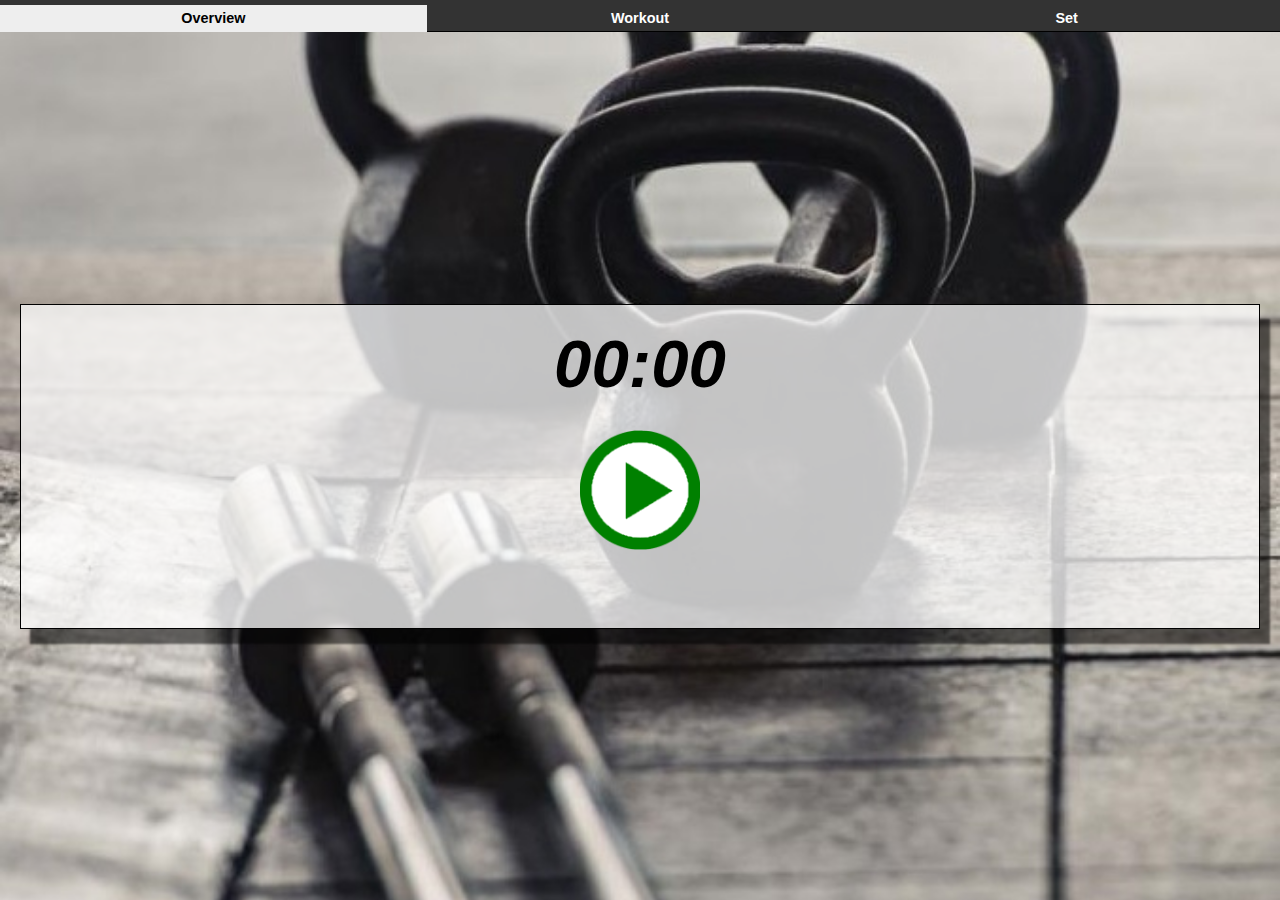
==== Remote Trainer/Remote Trainer/index.html @ baa12b45 "add serie dialog" ====
﻿<!DOCTYPE html>

<html lang="en">
<head>
    <meta charset="utf-8" />
    <meta http-equiv="X-UA-Compatible" content="IE=edge" />
    <meta http-equiv="X-Frame-Options" content="allow" />
    <meta http-equiv="cache-control" content="max-age=0" />
    <meta http-equiv="cache-control" content="no-cache" />
    <meta http-equiv="expires" content="0" />
    <meta http-equiv="expires" content="Tue, 01 Jan 1980 1:00:00 GMT" />
    <meta http-equiv="pragma" content="no-cache" />
    <meta name="viewport" content="width=device-width, initial-scale=1.0, minimum-scale=1.0, maximum-scale=1.0, user-scalable=0" />
    <meta name="apple-mobile-web-app-capable" content="yes">    

    <title>Remote Trainer</title>

    <link rel="stylesheet" href="app.css" type="text/css" />

    <script src="Common/exception.js"></script>
    <script src="Common/event.js"></script>
    <script src="Common/common.js"></script>
    <script src="Libraries/jquery-1.7.1.min.js"></script>
    <script src="Libraries/knockout-3.4.2.js"></script>
    <script src="Libraries/moment-2.19.1.min.js"></script>
    <script src="Libraries/JSBridge.js"></script>
    <script src="app.js"></script> 
    <script src="UI/koCustomBindings.js"></script>
    <script src="Data/category.js"></script>
    <script src="Data/exercise.js"></script>
    <script src="Data/serie.js"></script>
    <script src="Data/set.js"></script>
    <script src="Data/workout.js"></script>
    <script src="Service/JSBridgeProvider.js"></script>
</head>
<body style="background: silver">
    <div id="app_root" data-bind="app: $data"></div>

    <script type="text/javascript">
        $(document).ready(function () {
            RemoteTrainer.Program.instance.runApplication(window.location.search.substring(4));
        });
    </script>

    <script id="tmplApplication" type="text/html">
        <div class="page" style="width: 100%; height: 100%; background: #eeeeee">
            <!-- ko if: dialogs().length > 0 -->
                <!-- ko template: {name: 'tmplDialog', data: dialogs()[dialogs().length - 1]} --><!-- /ko -->
            <!-- /ko -->
            <!-- ko if: dialogs().length === 0 -->
                <div class="tabControl">
                    <div class="tabItem" data-bind="click: function() { onTabItemClicked('Overview'); }, css: { selected: uiSelectedTabIndex() === 0 }"><h2>Overview</h2></div>
                    <div class="tabItem" data-bind="click: function() { onTabItemClicked('Workout'); }, css: { selected: uiSelectedTabIndex() === 1 }"><h2>Workout</h2></div>
                    <div class="tabItem" data-bind="click: function() { onTabItemClicked('Set'); }, css: { selected: uiSelectedTabIndex() === 2 }"><h2>Set</h2></div>
                </div>
                <div class="content">
                    <div style="background-image: url('Images/background.jpg'); background-repeat:no-repeat; background-size:cover; background-position: center; background-attachment: fixed; padding: 0px; height: 100%; overflow: auto">
                        <!-- ko template: { name: uiContentTemplateName } --><!-- /ko -->
                    </div>
                </div>
                <!-- ko if: uiFooterTemplateName() -->
                <div style="width: 100%; text-align: center; background: #333333; color: white; border-bottom: solid 1px black">
                    <!-- ko template: { name: uiFooterTemplateName } --><!-- /ko -->
                </div>
                <!-- /ko -->
            <!-- /ko -->
        </div>
    </script>

    <script id="tmplWorkoutDetails" type="text/html">
        <div style="padding: 10px">
            <!-- ko foreach: workout().sets -->
            <!-- ko if: order() > 0 -->
            <div class="break" style="padding: 5px; box-sizing: border-box; font-size: 1em;">
                &nbsp;
            </div>
            <!-- /ko -->
            <div class="setDetail">
                <!-- ko foreach: exercises -->
                <div style="display: flex; flex-direction: row; border-bottom: dashed 1px black; cursor: pointer" data-bind="style: { backgroundColor: category.colorDark }, click: $parent.show.bind($parent)">
                    <div style="flex: 1; padding: 5px; font-weight: bold" data-bind="text: name" />
                    <!-- ko foreach: $parent.series -->
                    <!-- ko if: exercise === $parent -->
                    <div style="border-left: solid 1px black; padding: 5px; width: 50px; text-align: center" data-bind="
                                style: { backgroundColor: $data.uiStatus() === RemoteTrainer.Data.SerieStatus.Finished ? $parent.category.colorLight : 'white' },
                                text: (uiAmount() !== undefined ? uiAmount() : '') + (uiAmount() !== undefined && uiReps() !== undefined ? '/' : '') + (uiReps() !== undefined ? uiReps() : '')" />
                    <!-- /ko -->
                    <!-- /ko -->
                </div>
                <!-- /ko -->
                <div class="optionPanel" data-bind="visible: uiOptionsPanelState() === RemoteTrainer.Data.OptionPanelState.Opened">
                    <!-- ko if: uiOptionsContentTemplate() -->
                    <!-- ko template: { name: uiOptionsContentTemplate } --><!-- /ko -->
                    <!-- /ko -->
                </div>
                <!-- ko if: uiOptionsPanelState() !== RemoteTrainer.Data.OptionPanelState.Opened-->
                        <!-- ko if: uiStatus() === RemoteTrainer.Data.SerieStatus.Finished -->
                        <div class="setinfo">
                            <img src="Images/serieStatusFinished.png" style="height: 16px; top: 2px; position: relative" /> Completed in: <b><span data-bind="text: uiDurationLabel" /></b> (<span data-bind="text: uiExercisingLabel" />), Avg. Difficulty: <b><span data-bind="text: uiAverageDifficulty" /></b>
                        </div>
                        <!-- /ko -->
                        <!-- ko if: uiStatus() === RemoteTrainer.Data.SerieStatus.Queued -->
                        <div class="setinfo">
                            <img src="Images/serieStatusQueued.png" style="height: 16px; top: 2px; position: relative; cursor: pointer" data-bind="click: showHideSettings" /> Estimated start at: <b>10:22</b>
                        </div>
                        <!-- /ko -->
                        <!-- ko if: uiStatus() === RemoteTrainer.Data.SerieStatus.Ready -->
                        <div class="setinfo">
                            <img src="Images/serieStatusReady.png" style="height: 16px; top: 2px; position: relative" /> In Break <b><span data-bind="text: breaks[0]" /></b>
                        </div>
                        <!-- /ko -->
                        <!-- ko if: uiStatus() === RemoteTrainer.Data.SerieStatus.Running -->
                        <div class="setinfo">
                            <img src="Images/serieStatusReady.png" style="height: 16px; top: 2px; position: relative" /> Running for <b><span data-bind="text: uiDurationLabel" /></b>
                        </div>
                        <!-- /ko -->
                <!-- /ko -->
            </div>
            <!-- /ko -->
            <div class="setDetail" data-bind="click: workout().addNewSet.bind(workout())" style="margin: 10px; margin-bottom: 0px; background: white; cursor: pointer; padding: 10px; text-align: center; font-weight: bold; font-size: 1.2em">
                <img src="Images/add.png" style="height: 16px" /> Add Set
            </div>
        </div>
    </script>

    <script id="tmplSetDetails" type="text/html">
        <!-- ko with: workout().displayedSet() -->
        <div class="break" style="padding: 5px; box-sizing: border-box; font-size: 1em">
            &nbsp;
        </div>
        <div class="set" style="padding: 10px">
            <!-- ko foreach: series -->
            <!-- ko template: { name: 'tmplSerie' } --><!-- /ko -->
            <!-- /ko -->
        </div>
        <!-- /ko -->
    </script>

    <script id="tmplSetDetailsFooter" type="text/html">
        <!-- ko with: workout().displayedSet() -->
        <div style="display: flex; flex-direction: row"> 
            <h2 data-bind="click: showPrevious" style="flex: 1 1; text-align: left; cursor:pointer; padding-left: 5px"><!-- ko if: previous -->< Previous Set<!-- /ko --></h2>        
            <h2 data-bind="click: showRunningSet" style="flex: 1 1; text-align: center; cursor:pointer; border-left: dashed 1px white; border-right: dashed 1px white">
            <!-- ko if: uiStatus() !== RemoteTrainer.Data.SerieStatus.Running && uiStatus() !== RemoteTrainer.Data.SerieStatus.Ready -->Running Set<!-- /ko -->
            </h2>            
            <h2 data-bind="click: showNext" style="flex: 1 1; text-align: right; cursor: pointer; padding-right: 5px"><!-- ko if: next -->Next Set ><!-- /ko --></h2>
        </div>
        <!-- /ko -->
    </script>


    <script id="tmplSerie" type="text/html">
        <div class="serieHeader" data-bind="style: { backgroundColor: exercise.category.colorDark }" style="border: solid 1px black; border-bottom: 0px">
            <div data-bind="text: exercise.name" style="padding: 5px; font-weight: bold"></div>
        </div>
        <div class="serie" style="border: solid 1px black; border-top: dashed 1px black">
            <div class="optionPanel" data-bind="visible: uiOptionsPanelState() === RemoteTrainer.Data.OptionPanelState.Opened">
                <!-- ko if: uiOptionsContentTemplate() -->
                    <!-- ko template: { name: uiOptionsContentTemplate } --><!-- /ko -->
                <!-- /ko -->
                <div class="cell button imgStatus" style="width: 55px" data-bind="style: { backgroundColor: exercise.category.colorLight, backgroundImage: 'url(\'Images/serieStatus' + RemoteTrainer.Data.SerieStatus[uiStatus()] + '.png\')' }, click: onStatusClicked"></div>
            </div>
            <!-- ko if: uiStatus() === RemoteTrainer.Data.SerieStatus.Ready -->
            <div class="cell button imgStatus" style="width: 55px" data-bind="style: { backgroundColor: exercise.category.colorLight, backgroundImage: 'url(\'Images/serieStatus' + RemoteTrainer.Data.SerieStatus[uiStatus()] + '.png\')' }, click: onStatusClicked"></div>
            <!-- /ko -->
            <div class="info" data-bind="style: { backgroundColor: 'white' }">
                <!-- ko if: uiStatus() === RemoteTrainer.Data.SerieStatus.Ready -->
                <div style="width: 100%;">
                    <br />
                    In Break: <span style="font-size: 1.4em; font-weight: bold; font-style: normal" data-bind="text: parent.breaks[order]" />
                </div>
                <!-- /ko -->
                <!-- ko if: uiStatus() === RemoteTrainer.Data.SerieStatus.Finished -->
                <div>
                    Duration: <span class="highlight" data-bind="text: uiDuration"/><br />
                    Difficulty: <span class="highlight link" style="cursor: pointer" data-bind="text: uiDifficulty, click: onStatusClicked"/>
                </div>
                <!-- /ko -->
            </div>
            <!-- ko if: uiAmount() > 0 -->
            <div class="cell button" style="border-right: dashed 1px black" data-bind="style: { backgroundColor: exercise.category.colorLight, padding: (uiAmountHasFocus() ? 0 : 5) + 'px' }, click: onAmountClicked">
                <!-- ko if: !uiAmountHasFocus() -->
                    <span class="bigDigit" data-bind="text: uiAmount" /><span class="annotation" data-bind="text: RemoteTrainer.Data.UnitOfAmount[exercise.uoa]" />
                <!-- /ko -->
                <!-- ko if: uiAmountHasFocus() -->
                    <input type="number" style="width: 100%; height: 100%; border: 0px; box-sizing: border-box; font-size: 35px; font-weight: bold; text-align: center" data-bind="value: uiAmount, hasFocus: uiAmountHasFocus" />
                <!-- /ko -->
            </div>
            <!-- /ko -->
            <div class="cell button" data-bind="style: { backgroundColor: exercise.category.colorLight, padding: (uiRepsHasFocus() ? 0 : 5) + 'px' }, click: onRepsClicked">
                <!-- ko if: !uiRepsHasFocus() -->
                <span class="bigDigit" data-bind="text: uiReps" /><span class="annotation" data-bind="text: RemoteTrainer.Data.UnitOfRepetitions[exercise.uor]" />
                <!-- /ko -->
                <!-- ko if: uiRepsHasFocus() -->
                <input type="number" style="width: 100%; height: 100%; border: 0px; box-sizing: border-box; font-size: 35px; font-weight: bold; text-align: center" data-bind="value: uiReps, hasFocus: uiRepsHasFocus" />
                <!-- /ko -->
           </div>
        </div>
        <!-- ko if: order < parent.series().length - 1 || parent.uiStatus() === RemoteTrainer.Data.SerieStatus.Finished -->
        <div class="break" style="padding: 5px; box-sizing: border-box; font-size: 1em">
            &nbsp;
        </div>
        <!-- /ko -->
    </script>

    <script id="tmplOptionsRunningSerie" type="text/html">
        <div class="cell" style="flex: 1 1; text-align: center; background-color: white; border-right: solid 1px black">
            <!-- ko if: uiCountDown() -->
                <span class="bigDigit" style="color: red" data-bind="text: uiCountDown" /><span class="annotation" style="color: red"> sec</span>
            <!-- /ko -->
            <!-- ko if: !uiCountDown() -->
                <span class="bigDigit" data-bind="text: duration" /><span class="annotation"> sec</span>
            <!-- /ko -->
        </div>
    </script>

    <script id="tmplOptionsSerieComplete" type="text/html">
        <div class="cell" style="flex: 1 1; text-align: center; background-color: white; border-right: solid 1px black; display: flex; flex-direction: row">
            <div class="difficultyButton"><input type="radio" value="Very Easy" data-bind="checked: uiDifficulty, attr: { name: 'difficulty' + order }" /><br />Very Easy</div>
            <div class="difficultyButton"><input type="radio" value="Easy" data-bind="checked: uiDifficulty, attr: { name: 'difficulty' + order }" /><br />Easy</div>
            <div class="difficultyButton"><input type="radio" value="Medium" data-bind="checked: uiDifficulty, attr: { name: 'difficulty' + order }" /><br />Medium</div>
            <div class="difficultyButton"><input type="radio" value="Hard" data-bind="checked: uiDifficulty, attr: { name: 'difficulty' + order }" /><br />Hard</div>
            <div class="difficultyButton"><input type="radio" value="Very Hard" data-bind="checked: uiDifficulty, attr: { name: 'difficulty' + order }" /><br />Very Hard</div>           
        </div>
    </script>

    <script id="tmplOptionsSerieSettings" type="text/html">
        <div class="cell" style="flex: 1 1; text-align: center; background-color: white; border-right: solid 1px black">
            Nastavenia pre konkretnu serie: vynechat, zamenit, posunut na neskor...
        </div>
    </script>

    <script id="tmplOptionsSetSettings" type="text/html">
        <div class="setinfo" style="display: flex; flex-direction: row">
            <div data-bind="click: showHideSettings" style="border-right: dashed 1px black; width: 50px; background-image: url('Images/settings.png'); background-position: center; background-repeat: no-repeat; background-color: #eeeeee; background-size: 16px; cursor: pointer" />
            <div data-bind="click: modifySet" style="flex: 1; padding-left: 5px"><span class="highlight link" style="cursor: pointer">Modify</span></div>            
            <!-- ko if: next()-->
            <div data-bind="click: moveDown" style="border-left: dashed 1px black; width: 50px; background-image: url('Images/down_arrow.png'); background-position: center; background-repeat: no-repeat; background-color: #eeeeee; background-size: 16px; cursor: pointer" />
            <!-- /ko -->
            <!-- ko if: previous() && (previous().uiStatus() === RemoteTrainer.Data.SerieStatus.Queued || previous().uiStatus() === RemoteTrainer.Data.SerieStatus.Ready) -->
            <div data-bind="click: moveUp" style="border-left: dashed 1px black; width: 50px; background-image: url('Images/up_arrow.png'); background-position: center; background-repeat: no-repeat; background-color: #eeeeee; background-size: 16px; cursor: pointer" />
            <!-- /ko -->
            <div data-bind="click: remove" style="border-left: dashed 1px black; width: 50px; background-image: url('Images/trash.png'); background-position: center; background-repeat: no-repeat; background-color: #ffdddd; background-size: 16px; cursor: pointer" />
        </div>
    </script>

    <script id="tmplOverview" type="text/html">
        <!-- ko with: workout() -->
        <div style="height: 100%; width: 100%; display: flex; align-items: center; padding: 20px">
            <div style="width: 100%; height: 325px; border: solid 1px black; padding: 20px; text-align: center; background: rgba(255, 255, 255, 0.75); box-shadow: 10px 15px 2px rgba(0,0,0,0.55)">
                <!-- ko if: uiStatus() === RemoteTrainer.Data.WorkoutStatus.Ready -->
                <span class="bigestDigit">00:00</span><br /><br />
                <br />
                <img src="Images/serieStatusReady.png" style="height: 10em" data-bind="click: start" />
                <!-- /ko -->
                <!-- ko if: uiStatus() === RemoteTrainer.Data.WorkoutStatus.Running || uiStatus() === RemoteTrainer.Data.WorkoutStatus.Finished -->
                <span class="bigestDigit" data-bind="text: uiDuration" /><br />
                <br />
                <br />
                <div style="text-align: left">
                    <span style="font-size: 1em; font-weight: bold; font-style: normal">Completion:</span>
                    <div style="background: white; width: 100%; height: 30px; position: relative; border: solid 1px black">
                        <div style="position: absolute; left: 0px; top: 0px; height: 100%; width: 100%; background: linear-gradient(to right, white, #99dd44)"></div>
                        <div data-bind="style: {width: (100 - completition()) + '%'}" style="position: absolute; right: 0px; top: 0px; height: 100%; background: white"></div>
                        <div style="position: absolute; left: 0px; top: 0px; height: 100%; width: 100%; font-size: 1.5em; color: black; text-align: left; padding-left: 0.5em; font-weight: bold" data-bind="text: completition() + ' %'"></div>
                    </div>
                    <br />
                    <span style="font-size: 1em; font-weight: bold; font-style: normal">Average Difficulty:</span>
                    <div style="background: transparent; width: 100%; height: 30px; position: relative; border: solid 1px black">
                        <div style="position: absolute; left: 0px; top: 0px; height: 100%; width: 100%; background: linear-gradient(to right, white, #aa0000);"></div>
                        <div data-bind="style: {width: (100 - (averageDifficulty() * 20)) + '%'}" style="position: absolute; right: 0px; top: 0px; height: 100%; background: white;"></div>
                        <div style="position: absolute; left: 0px; top: 0px; height: 100%; width: 100%; font-size: 1.5em; color: black; text-align: left; padding-left: 0.5em; font-weight: bold" data-bind="text: averageDifficulty().toFixed(1)"></div>
                    </div>
                    <br />
                    <br />
                    <div style="width: 100%; height: 30px">
                        <div style="display: inline-block; width: 45%; padding: 0px; margin: 0px; box-sizing: border-box">
                            <span>Started On:</span> <span style="font-size: 1em; font-weight: bold; font-style: normal" data-bind="text: moment(uiStartedOn()).format('hh:mm')"></span><br />
                            <!-- ko if: uiStatus() !== RemoteTrainer.Data.WorkoutStatus.Finished -->
                            <span>Estimated End:</span> <span style="font-size: 1em; font-weight: bold; font-style: normal">10:12</span>
                            <!-- /ko -->
                            <!-- ko if: uiStatus() === RemoteTrainer.Data.WorkoutStatus.Finished -->
                            <span>Finished On:</span> <span style="font-size: 1em; font-weight: bold; font-style: normal" data-bind="text: moment(uiFinishedOn()).format('hh:mm')"></span>
                            <!-- /ko -->
                        </div>
                        <!-- ko if: uiStatus() !== RemoteTrainer.Data.WorkoutStatus.Finished -->
                        <div style="display: inline-block; width: 50%; padding: 0px; margin: 0px; box-sizing: border-box; text-align: right; cursor: pointer">
                            <img src="Images/serieStatusRunning.png" style="height:1.4em" /> <span data-bind="click: stop" style="text-decoration: underline; position: relative; top: -4px">Finish Workout</span>
                        </div>
                        <!-- /ko -->
                   </div>
                </div>
                <!-- /ko -->
            </div>
        </div>
        <!-- /ko -->
    </script>

    <script id="tmplDialog" type="text/html">
        <div class="tabControl">
            <div class="tabItem"><h2>Dialog Name</h2></div>
        </div>
        <div class="content">
            <div style="background-image: url('Images/background.jpg'); background-repeat:no-repeat; background-size:cover; background-position: center; background-attachment: fixed; padding: 0px; height: 100%; overflow: auto">
                <!-- ko if: uiContentTemplateName() -->
                <!-- ko template: { name: uiContentTemplateName } --><!-- /ko -->
                <!-- /ko -->
            </div>
        </div>
        <div style="width: 100%; text-align: center; background: #333333; color: white; border-bottom: solid 1px black; display: flex; flex-direction: row">
            <h2 data-bind="click: done" style="flex: 1 1; text-align: center; cursor:pointer; padding-left: 5px; border-left: dashed 1px white">OK</h2>
            <h2 data-bind="click: cancel" style="flex: 1 1; text-align: center; cursor: pointer; padding-right: 5px">Cancel</h2>
        </div>
    </script>

    <script id="tmplModifySetDialog" type="text/html">
        <!-- ko with: modifiedSet -->
            <!-- ko foreach: series() -->
            <div class="setDetail" style="margin: 10px; margin-bottom: 0px">
                <div style="display: flex; flex-direction: row; border-bottom: solid 1px black" data-bind="style: { backgroundColor: exercise.category.colorDark }">
                    <div style="flex: 1; padding: 5px; font-weight: bold" data-bind="text: exercise.name" />
                    <div data-bind="click: moveDown, style: {backgroundImage: (order() < $parent.series().length - 1) ? 'url(\'Images/down_arrow.png\')' : 'url(\'Images/down_arrow_disabled.png\')' }" style="border-left: dashed 1px black; width: 50px; background-position: center; background-repeat: no-repeat; background-color: #eeeeee; background-size: 16px; cursor: pointer" />
                    <div data-bind="click: moveUp, style: {backgroundImage: 0 < order() ? 'url(\'Images/up_arrow.png\')' : 'url(\'Images/up_arrow_disabled.png\')' }" style="border-left: dashed 1px black; width: 50px; background-position: center; background-repeat: no-repeat; background-color: #eeeeee; background-size: 16px; cursor: pointer" />
                    <div data-bind="click: remove" style="border-left: dashed 1px black; width: 50px; background-image: url('Images/trash.png'); background-position: center; background-repeat: no-repeat; background-color: #ffdddd; background-size: 16px; cursor: pointer" />
                </div>
                <div class="setinfo" style="display: flex; flex-direction: row; background: white; height: 45px">
                    <div style="flex: 1">
                        <span class="highlight link" data-bind="click: addClone">Clone serie</span>
                    </div>
                    <div class="cell button" style="border-left: dashed 1px black" data-bind="style: { backgroundColor: exercise.category.colorLight, padding: (uiAmountHasFocus() ? 0 : 5) + 'px' }, click: onAmountClicked">
                        <!-- ko if: !uiAmountHasFocus() -->
                        <span class="bigDigit" data-bind="text: uiAmount" /><span class="annotation" data-bind="text: RemoteTrainer.Data.UnitOfAmount[exercise.uoa]" />
                        <!-- /ko -->
                        <!-- ko if: uiAmountHasFocus() -->
                        <input type="number" style="width: 100%; height: 100%; border: 0px; box-sizing: border-box; font-size: 35px; font-weight: bold; text-align: center" data-bind="value: uiAmount, hasFocus: uiAmountHasFocus" />
                        <!-- /ko -->
                    </div>
                    <div class="cell button" style="border-left: dashed 1px black" data-bind="style: { backgroundColor: exercise.category.colorLight, padding: (uiRepsHasFocus() ? 0 : 5) + 'px' }, click: onRepsClicked">
                        <!-- ko if: !uiRepsHasFocus() -->
                        <span class="bigDigit" data-bind="text: uiReps" /><span class="annotation" data-bind="text: RemoteTrainer.Data.UnitOfRepetitions[exercise.uor]" />
                        <!-- /ko -->
                        <!-- ko if: uiRepsHasFocus() -->
                        <input type="number" style="width: 100%; height: 100%; border: 0px; box-sizing: border-box; font-size: 35px; font-weight: bold; text-align: center" data-bind="value: uiReps, hasFocus: uiRepsHasFocus" />
                        <!-- /ko -->
                    </div>
                </div>
            </div>
            <!-- /ko -->
            <div class="setDetail" data-bind="click: showAddSerieDialog" style="margin: 10px; margin-bottom: 0px; background: white; cursor: pointer; padding: 10px; text-align: center; font-weight: bold; font-size: 1.2em">
                <img src="Images/add.png" style="height: 16px" /> Add Serie
            </div>
        <!-- /ko -->
    </script>

    <script id="tmplAddSerieDialog" type="text/html">
        <select data-bind="options: categories, optionsText: 'name', value: selectedCategory" /><br />
        <select data-bind="options: exercises, optionsText: 'name', value: selectedExercise" />
    </script>
</body>
</html>
---- Remote Trainer/Remote Trainer/app.css ----
﻿html {
    height: 100%;
}

body {
    font-family: 'Segoe UI', sans-serif;
    font-size: 12px;
    padding: 0px;
    margin: 0px;
    height: 100%;
}

span {
    font-style: italic;
}

div {
    box-sizing: border-box;
}

.page {
    display: flex;
    flex-direction: column;
}

.page > .header {
    width: 100%;
    background: #333333;
    color: white;
    padding: 5px;
}

.page > .tabControl {
    width: 100%;
    text-align: center;
    color: black;
    display: flex;
    background: #333333;
    padding-top: 5px;
}

.tabControl .tabItem {
    flex: 1;
    height: 100%;
    padding: 5px;
    border-bottom: solid 1px black;
    color: white;
    cursor: pointer;
}

.tabControl .selected {
    border-bottom: solid 1px #eeeeee;
    background: #eeeeee;
    color: black;
}

.page > .content {
    flex: auto;
    overflow-y: auto;
    -webkit-overflow-scrolling: touch;
    height: 100%;
}

.setDetail {
    border: solid 1px black;
    box-shadow: 5px 5px 1px rgba(0,0,0,0.55);
}

.set .serieHeader {
    border-bottom: dashed 1px black;
    box-shadow: 5px 5px 1px rgba(0,0,0,0.55);
}

.set .serie {
    padding: 0px;
    border-bottom: solid 1px black;
    background: white;
    display: flex;
    flex-direction: row;
    height: 55px;
    align-items: center;
    position: relative;
    box-shadow: 5px 5px 1px rgba(0,0,0,0.55);
}

 .setinfo {
    background: white;
    height: 35px;
    line-height: 35px;
    display: inline-block;
    padding-left: 5px;
    width: 100%;
    text-align: left;
}

    .set .serie .cell,
    .set .setinfo .cell {
        padding: 5px;
        line-height: 45px;
        height: 100%;
        text-align: center;
        flex-shrink: 0;
    }

    .set .serie .button,
    .setinfo .button {
        width: 75px;
        cursor: pointer;
    }

    .set .serie .info,
    .setinfo .info {
        padding: 5px;
        border-right: solid 1px black;
        flex: 1;
        height: 100%;
    }

    .set .serie .imgStatus,
    .setinfo .imgStatus {
        background-position: 50% 50%;
        background-size: 66%;
        background-repeat: no-repeat;
        border-right: dashed 1px #555555;
    }

    .set .serie .optionPanel,
    .setinfo .optionPanel {
        position: absolute;
        top: 0px;
        width: 100%;
        height: 100%;
        display: flex;
    }

.difficultyButton {
    padding: 5px;
    width: 20%;
    border-right: dashed 1px black;
    cursor: pointer;
    line-height:normal;
    font-size: 0.8em;
}

.difficultyButton:last-child {    
    border-right: none;
}

    .set .serie .optionsContent {
        flex: 1 1;
    }

    .set .serie .animateOpenOptions {
        animation: 0.5s ease-in forwards openOptions;
    }

    @keyframes openOptions {
        from { left: -100%; }
        to { left: 0px; }
    }

    .set .serie .animateCloseOptions {
        animation: 0.5s ease-in forwards closeOptions;
    }

    @keyframes closeOptions {
        from { left: 0px; }
        to { left: -100%; }
    }

span.bigDigit {
    font-size: 2.8em;
    font-weight: bold;
}

span.bigestDigit {
    font-size: 5.6em;
    font-weight: bold;
}

span.annotation {
    font-size: 0.8em;
}

h1 {
    font-size: 1.8em;
    font-weight: bold;
    display: inline;
}

h2 {
    font-size: 1.2em;
    font-weight: bold;
    display: inline;
}

.highlight {
    font-weight: bold;
}

.link {
    cursor: pointer;
    text-decoration: underline;
    color: blue;
}
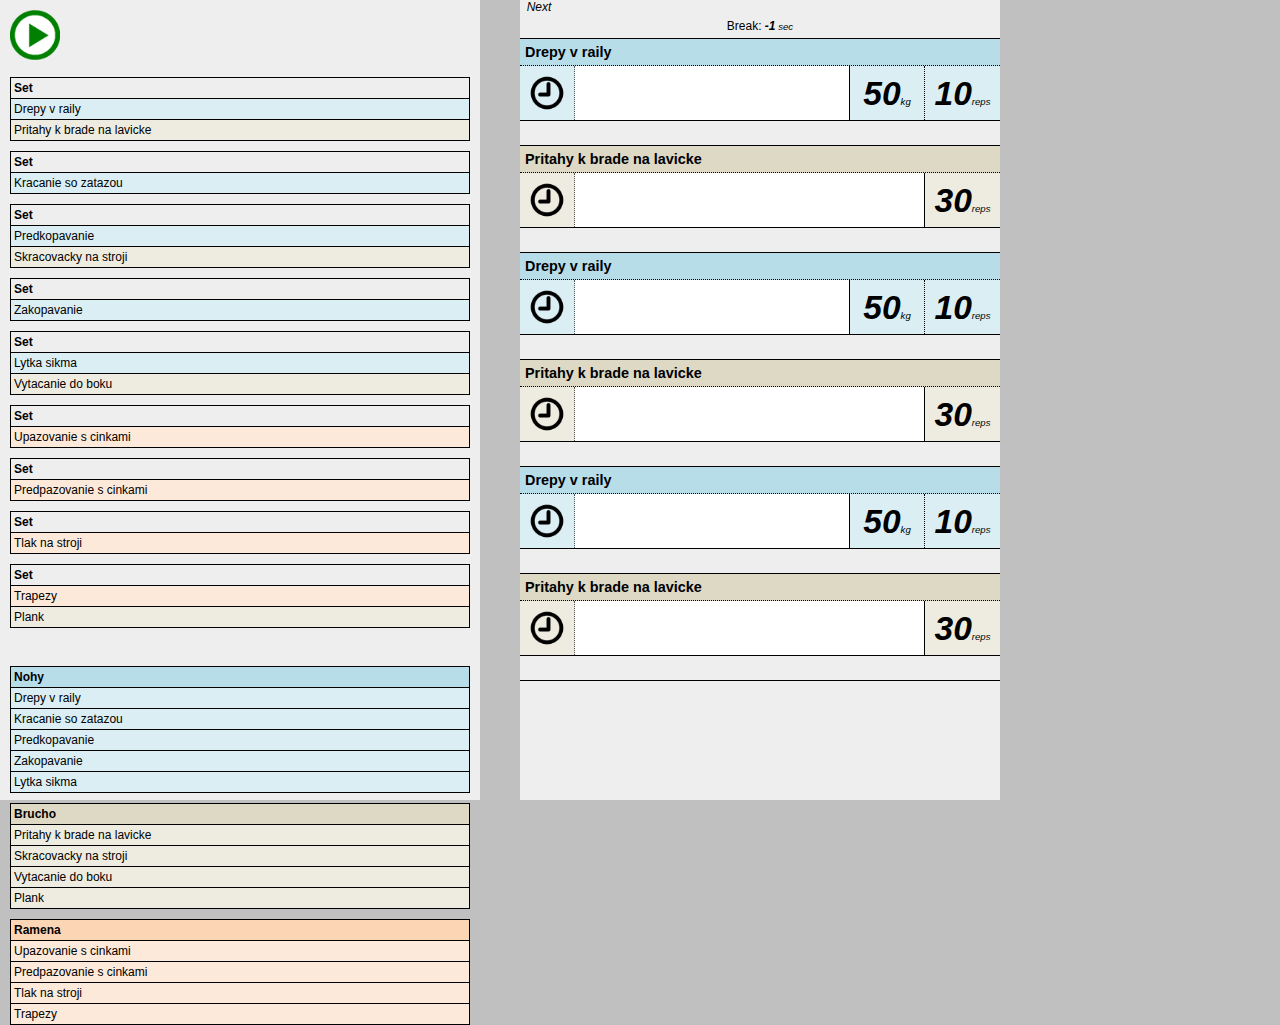
==== commit d90e770d: "commiting all" ====
--- a/Remote Trainer/Remote Trainer/index.html
+++ b/Remote Trainer/Remote Trainer/index.html
@@ -17,199 +17,144 @@
 
     <link rel="stylesheet" href="app.css" type="text/css" />
 
-    <script src="Common/exception.js"></script>
-    <script src="Common/event.js"></script>
-    <script src="Common/common.js"></script>
     <script src="Libraries/jquery-1.7.1.min.js"></script>
     <script src="Libraries/knockout-3.4.2.js"></script>
     <script src="Libraries/moment-2.19.1.min.js"></script>
-    <script src="Libraries/JSBridge.js"></script>
-    <script src="app.js"></script> 
     <script src="UI/koCustomBindings.js"></script>
+    <script src="Common/common.js"></script>
+    <script src="Common/exception.js"></script>
+    <script src="Common/event.js"></script>
     <script src="Data/category.js"></script>
     <script src="Data/exercise.js"></script>
     <script src="Data/serie.js"></script>
     <script src="Data/set.js"></script>
     <script src="Data/workout.js"></script>
-    <script src="Service/JSBridgeProvider.js"></script>
+    <script src="app.js"></script>
 </head>
 <body style="background: silver">
     <div id="app_root" data-bind="app: $data"></div>
 
     <script type="text/javascript">
         $(document).ready(function () {
-            RemoteTrainer.Program.instance.runApplication(window.location.search.substring(4));
+            RemoteTrainer.Program.instance.runApplication();
         });
     </script>
 
     <script id="tmplApplication" type="text/html">
-        <div class="page" style="width: 100%; height: 100%; background: #eeeeee">
-            <!-- ko if: dialogs().length > 0 -->
-                <!-- ko template: {name: 'tmplDialog', data: dialogs()[dialogs().length - 1]} --><!-- /ko -->
+        <div class="page" style="width: 480px; height: 800px; background: #eeeeee; padding: 10px">
+            <!-- ko template: { name: 'tmplWorkoutPage', data: workout } --><!-- /ko -->
+        </div>
+        <!-- ko with: workout -->
+            <!-- ko if: activeSet() -->
+            <div class="page" style="position: absolute; left: 520px; top: 0px; overflow: hidden; width: 480px; height: 800px; background: #eeeeee">
+                <!-- ko template: { name: 'tmplSetPage', data: activeSet } --><!-- /ko -->
+            </div>
             <!-- /ko -->
-            <!-- ko if: dialogs().length === 0 -->
-                <div class="tabControl">
-                    <div class="tabItem" data-bind="click: function() { onTabItemClicked('Overview'); }, css: { selected: uiSelectedTabIndex() === 0 }"><h2>Overview</h2></div>
-                    <div class="tabItem" data-bind="click: function() { onTabItemClicked('Workout'); }, css: { selected: uiSelectedTabIndex() === 1 }"><h2>Workout</h2></div>
-                    <div class="tabItem" data-bind="click: function() { onTabItemClicked('Set'); }, css: { selected: uiSelectedTabIndex() === 2 }"><h2>Set</h2></div>
-                </div>
-                <div class="content">
-                    <div style="background-image: url('Images/background.jpg'); background-repeat:no-repeat; background-size:cover; background-position: center; background-attachment: fixed; padding: 0px; height: 100%; overflow: auto">
-                        <!-- ko template: { name: uiContentTemplateName } --><!-- /ko -->
-                    </div>
-                </div>
-                <!-- ko if: uiFooterTemplateName() -->
-                <div style="width: 100%; text-align: center; background: #333333; color: white; border-bottom: solid 1px black">
-                    <!-- ko template: { name: uiFooterTemplateName } --><!-- /ko -->
-                </div>
-                <!-- /ko -->
+        <!-- /ko -->
+    </script>
+
+    <script id="tmplWorkoutPage" type="text/html">
+        <!-- ko if: uiStatus() === RemoteTrainer.Data.WorkoutStatus.Ready -->
+            <img src="Images/serieStatusReady.png" data-bind="click: start" style="width: 50px" />
+        <!-- /ko -->
+        <!-- ko if: uiStatus() === RemoteTrainer.Data.WorkoutStatus.Running -->
+        <img src="Images/serieStatusRunning.png" data-bind="click: pause" style="width: 50px" /><br />
+        Working out: <span data-bind="text: uiDurationLabel" /> (<span data-bind="text: uiCompletion" />% Complete)<br />
+        Estimated end: <span data-bind="text: uiEstimatedEndLabel" />
+        <!-- /ko -->
+        <!-- ko if: uiStatus() === RemoteTrainer.Data.WorkoutStatus.Paused -->
+        <img src="Images/serieStatusReady.png" data-bind="click: continueWorkout" style="width: 50px" />
+        <img src="Images/serieStatusRunning.png" data-bind="click: stop" style="width: 50px" />
+        Break 05:12
+        <!-- /ko -->
+        <!-- ko if: uiStatus() === RemoteTrainer.Data.WorkoutStatus.Finished -->
+        Workout summary
+        <!-- /ko -->
+        <br />
+        <br />
+        <!-- ko foreach: sets -->
+        <div style="width: 100%; border: solid 1px black; border-bottom-width: 0px; margin-bottom: 10px">
+            <div style="width: 100%; padding: 3px; border-bottom: solid 1px black; font-weight: bold">Set</div>
+            <!-- ko foreach: exercises -->
+                <div style="width: 100%; padding: 3px; border-bottom: solid 1px black" data-bind="text: name, style: {backgroundColor: category.colorLight}"></div>
             <!-- /ko -->
         </div>
-    </script>
-
-    <script id="tmplWorkoutDetails" type="text/html">
-        <div style="padding: 10px">
-            <!-- ko foreach: workout().sets -->
-            <!-- ko if: order() > 0 -->
-            <div class="break" style="padding: 5px; box-sizing: border-box; font-size: 1em;">
-                &nbsp;
-            </div>
-            <!-- /ko -->
-            <div class="setDetail">
-                <!-- ko foreach: exercises -->
-                <div style="display: flex; flex-direction: row; border-bottom: dashed 1px black; cursor: pointer" data-bind="style: { backgroundColor: category.colorDark }, click: $parent.show.bind($parent)">
-                    <div style="flex: 1; padding: 5px; font-weight: bold" data-bind="text: name" />
-                    <!-- ko foreach: $parent.series -->
-                    <!-- ko if: exercise === $parent -->
-                    <div style="border-left: solid 1px black; padding: 5px; width: 50px; text-align: center" data-bind="
-                                style: { backgroundColor: $data.uiStatus() === RemoteTrainer.Data.SerieStatus.Finished ? $parent.category.colorLight : 'white' },
-                                text: (uiAmount() !== undefined ? uiAmount() : '') + (uiAmount() !== undefined && uiReps() !== undefined ? '/' : '') + (uiReps() !== undefined ? uiReps() : '')" />
-                    <!-- /ko -->
-                    <!-- /ko -->
-                </div>
+        <!-- /ko -->
+        <br />
+        <br />
+        <!-- ko foreach: uiCategoriesInSet -->
+        <div style="width: 100%; border: solid 1px black; border-bottom-width: 0px; margin-bottom: 10px">
+            <div style="width: 100%; padding: 3px; border-bottom: solid 1px black; font-weight: bold" data-bind="text: name, style: {backgroundColor: colorDark}"></div>
+            <!-- ko foreach: $parent.uiExercisesInSet -->
+                <!-- ko if: $data.category === $parent -->
+                <div style="width: 100%; padding: 3px; border-bottom: solid 1px black" data-bind="text: name, style: {backgroundColor: category.colorLight}"></div>
                 <!-- /ko -->
-                <div class="optionPanel" data-bind="visible: uiOptionsPanelState() === RemoteTrainer.Data.OptionPanelState.Opened">
-                    <!-- ko if: uiOptionsContentTemplate() -->
-                    <!-- ko template: { name: uiOptionsContentTemplate } --><!-- /ko -->
-                    <!-- /ko -->
-                </div>
-                <!-- ko if: uiOptionsPanelState() !== RemoteTrainer.Data.OptionPanelState.Opened-->
-                        <!-- ko if: uiStatus() === RemoteTrainer.Data.SerieStatus.Finished -->
-                        <div class="setinfo">
-                            <img src="Images/serieStatusFinished.png" style="height: 16px; top: 2px; position: relative" /> Completed in: <b><span data-bind="text: uiDurationLabel" /></b> (<span data-bind="text: uiExercisingLabel" />), Avg. Difficulty: <b><span data-bind="text: uiAverageDifficulty" /></b>
-                        </div>
-                        <!-- /ko -->
-                        <!-- ko if: uiStatus() === RemoteTrainer.Data.SerieStatus.Queued -->
-                        <div class="setinfo">
-                            <img src="Images/serieStatusQueued.png" style="height: 16px; top: 2px; position: relative; cursor: pointer" data-bind="click: showHideSettings" /> Estimated start at: <b>10:22</b>
-                        </div>
-                        <!-- /ko -->
-                        <!-- ko if: uiStatus() === RemoteTrainer.Data.SerieStatus.Ready -->
-                        <div class="setinfo">
-                            <img src="Images/serieStatusReady.png" style="height: 16px; top: 2px; position: relative" /> In Break <b><span data-bind="text: breaks[0]" /></b>
-                        </div>
-                        <!-- /ko -->
-                        <!-- ko if: uiStatus() === RemoteTrainer.Data.SerieStatus.Running -->
-                        <div class="setinfo">
-                            <img src="Images/serieStatusReady.png" style="height: 16px; top: 2px; position: relative" /> Running for <b><span data-bind="text: uiDurationLabel" /></b>
-                        </div>
-                        <!-- /ko -->
-                <!-- /ko -->
-            </div>
-            <!-- /ko -->
-            <div class="setDetail" data-bind="click: workout().addNewSet.bind(workout())" style="margin: 10px; margin-bottom: 0px; background: white; cursor: pointer; padding: 10px; text-align: center; font-weight: bold; font-size: 1.2em">
-                <img src="Images/add.png" style="height: 16px" /> Add Set
-            </div>
-        </div>
-    </script>
-
-    <script id="tmplSetDetails" type="text/html">
-        <!-- ko with: workout().displayedSet() -->
-        <div class="break" style="padding: 5px; box-sizing: border-box; font-size: 1em">
-            &nbsp;
-        </div>
-        <div class="set" style="padding: 10px">
-            <!-- ko foreach: series -->
-            <!-- ko template: { name: 'tmplSerie' } --><!-- /ko -->
             <!-- /ko -->
         </div>
         <!-- /ko -->
     </script>
 
-    <script id="tmplSetDetailsFooter" type="text/html">
-        <!-- ko with: workout().displayedSet() -->
-        <div style="display: flex; flex-direction: row"> 
-            <h2 data-bind="click: showPrevious" style="flex: 1 1; text-align: left; cursor:pointer; padding-left: 5px"><!-- ko if: previous -->< Previous Set<!-- /ko --></h2>        
-            <h2 data-bind="click: showRunningSet" style="flex: 1 1; text-align: center; cursor:pointer; border-left: dashed 1px white; border-right: dashed 1px white">
-            <!-- ko if: uiStatus() !== RemoteTrainer.Data.SerieStatus.Running && uiStatus() !== RemoteTrainer.Data.SerieStatus.Ready -->Running Set<!-- /ko -->
-            </h2>            
-            <h2 data-bind="click: showNext" style="flex: 1 1; text-align: right; cursor: pointer; padding-right: 5px"><!-- ko if: next -->Next Set ><!-- /ko --></h2>
+    <script id="tmplSetPage" type="text/html">
+        <div class="set">
+            <div>
+                <!-- ko if: previous() --><span data-bind="click: parent.showPreviousSet.bind(parent)">Previous</span><!-- /ko -->&nbsp;
+                <!-- ko if: next() --><span data-bind="click: parent.showNextSet.bind(parent)">Next</span><!-- /ko -->
+            </div>
+            <div class="break">
+                Break: <span class="highlight" data-bind="text: breaks[0], css: {bigDigit: activeBreakIndex() === 0 }" /><span class="annotation"> sec</span>
+            </div>
+            <!-- ko foreach: series -->
+                <!-- ko template: { name: 'tmplSerie' } --><!-- /ko -->
+            <!-- /ko -->
         </div>
-        <!-- /ko -->
     </script>
 
-
     <script id="tmplSerie" type="text/html">
-        <div class="serieHeader" data-bind="style: { backgroundColor: exercise.category.colorDark }" style="border: solid 1px black; border-bottom: 0px">
-            <div data-bind="text: exercise.name" style="padding: 5px; font-weight: bold"></div>
+        <div class="serieHeader" data-bind="style: { backgroundColor: exercise.category.colorDark }">
+            <h2 data-bind="text: exercise.name"></h2>
         </div>
-        <div class="serie" style="border: solid 1px black; border-top: dashed 1px black">
-            <div class="optionPanel" data-bind="visible: uiOptionsPanelState() === RemoteTrainer.Data.OptionPanelState.Opened">
+        <div class="serie">
+            <div class="optionPanel" data-bind="css: { animateOpenOptions: uiOptionsPanelState() === RemoteTrainer.Data.OptionPanelState.Opening, animateCloseOption: uiOptionsPanelState() === RemoteTrainer.Data.OptionPanelState.Closing}">
                 <!-- ko if: uiOptionsContentTemplate() -->
                     <!-- ko template: { name: uiOptionsContentTemplate } --><!-- /ko -->
                 <!-- /ko -->
                 <div class="cell button imgStatus" style="width: 55px" data-bind="style: { backgroundColor: exercise.category.colorLight, backgroundImage: 'url(\'Images/serieStatus' + RemoteTrainer.Data.SerieStatus[uiStatus()] + '.png\')' }, click: onStatusClicked"></div>
             </div>
-            <!-- ko if: uiStatus() === RemoteTrainer.Data.SerieStatus.Ready -->
+            <!-- ko if: uiStatus() === RemoteTrainer.Data.SerieStatus.Ready || uiStatus() === RemoteTrainer.Data.SerieStatus.Finished -->
             <div class="cell button imgStatus" style="width: 55px" data-bind="style: { backgroundColor: exercise.category.colorLight, backgroundImage: 'url(\'Images/serieStatus' + RemoteTrainer.Data.SerieStatus[uiStatus()] + '.png\')' }, click: onStatusClicked"></div>
             <!-- /ko -->
             <div class="info" data-bind="style: { backgroundColor: 'white' }">
-                <!-- ko if: uiStatus() === RemoteTrainer.Data.SerieStatus.Ready -->
-                <div style="width: 100%;">
-                    <br />
-                    In Break: <span style="font-size: 1.4em; font-weight: bold; font-style: normal" data-bind="text: parent.breaks[order]" />
-                </div>
-                <!-- /ko -->
                 <!-- ko if: uiStatus() === RemoteTrainer.Data.SerieStatus.Finished -->
                 <div>
-                    Duration: <span class="highlight" data-bind="text: uiDuration"/><br />
-                    Difficulty: <span class="highlight link" style="cursor: pointer" data-bind="text: uiDifficulty, click: onStatusClicked"/>
+                    Duration: <span class="highlight" data-bind="text: uiDuration"/><span class="annotation"> sec</span><br />
+                    Difficulty: <span class="highlight" style="cursor: pointer" data-bind="text: uiDifficulty, click: onStatusClicked"/>
                 </div>
                 <!-- /ko -->
             </div>
             <!-- ko if: uiAmount() > 0 -->
-            <div class="cell button" style="border-right: dashed 1px black" data-bind="style: { backgroundColor: exercise.category.colorLight, padding: (uiAmountHasFocus() ? 0 : 5) + 'px' }, click: onAmountClicked">
-                <!-- ko if: !uiAmountHasFocus() -->
-                    <span class="bigDigit" data-bind="text: uiAmount" /><span class="annotation" data-bind="text: RemoteTrainer.Data.UnitOfAmount[exercise.uoa]" />
-                <!-- /ko -->
-                <!-- ko if: uiAmountHasFocus() -->
-                    <input type="number" style="width: 100%; height: 100%; border: 0px; box-sizing: border-box; font-size: 35px; font-weight: bold; text-align: center" data-bind="value: uiAmount, hasFocus: uiAmountHasFocus" />
-                <!-- /ko -->
+            <div class="cell button" style="border-right: dotted 1px black" data-bind="style: { backgroundColor: exercise.category.colorLight }">
+                <span class="bigDigit" data-bind="text: uiAmount" /><span class="annotation" data-bind="text: RemoteTrainer.Data.UnitOfAmount[exercise.uoa]" />
             </div>
             <!-- /ko -->
-            <div class="cell button" data-bind="style: { backgroundColor: exercise.category.colorLight, padding: (uiRepsHasFocus() ? 0 : 5) + 'px' }, click: onRepsClicked">
-                <!-- ko if: !uiRepsHasFocus() -->
+            <div class="cell button" data-bind="style: { backgroundColor: exercise.category.colorLight }">
                 <span class="bigDigit" data-bind="text: uiReps" /><span class="annotation" data-bind="text: RemoteTrainer.Data.UnitOfRepetitions[exercise.uor]" />
-                <!-- /ko -->
-                <!-- ko if: uiRepsHasFocus() -->
-                <input type="number" style="width: 100%; height: 100%; border: 0px; box-sizing: border-box; font-size: 35px; font-weight: bold; text-align: center" data-bind="value: uiReps, hasFocus: uiRepsHasFocus" />
-                <!-- /ko -->
-           </div>
+            </div>
         </div>
-        <!-- ko if: order < parent.series().length - 1 || parent.uiStatus() === RemoteTrainer.Data.SerieStatus.Finished -->
-        <div class="break" style="padding: 5px; box-sizing: border-box; font-size: 1em">
-            &nbsp;
+        <div class="break">
+            <!-- ko if: parent.breaks[order + 1]() >= 0 -->Break: <span class="highlight" data-bind="text: parent.breaks[order + 1], css: { bigDigit: parent.activeBreakIndex() === order + 1 }" /><span class="annotation"> sec</span><!-- /ko -->&nbsp;
         </div>
-        <!-- /ko -->
     </script>
 
     <script id="tmplOptionsRunningSerie" type="text/html">
         <div class="cell" style="flex: 1 1; text-align: center; background-color: white; border-right: solid 1px black">
-            <!-- ko if: uiCountDown() -->
-                <span class="bigDigit" style="color: red" data-bind="text: uiCountDown" /><span class="annotation" style="color: red"> sec</span>
+            <!-- ko if: uiCountDown() > 0 -->
+                <span class="bigDigit countDown" data-bind="text: uiCountDown" /><span class="annotation countDown"> sec</span>
             <!-- /ko -->
-            <!-- ko if: !uiCountDown() -->
-                <span class="bigDigit" data-bind="text: duration" /><span class="annotation"> sec</span>
+            <!-- ko if: uiCountDown() === 0 -->
+                <span class="bigDigit countDown">Go!</span>
+            <!-- /ko -->
+            <!-- ko if: uiCountDown() < 0 -->
+                <span class="bigDigit" data-bind="text: uiDuration" /><span class="annotation"> sec</span>
             <!-- /ko -->
         </div>
     </script>
@@ -224,137 +169,17 @@
         </div>
     </script>
 
+    <!--style="background: #C9FFDA"
+    style="background: #D9FFEA"
+    style="background: #FBFFD6"
+    style="background: #FFD9C6"
+    style="background: #FFB7AA"-->
+
     <script id="tmplOptionsSerieSettings" type="text/html">
         <div class="cell" style="flex: 1 1; text-align: center; background-color: white; border-right: solid 1px black">
             Nastavenia pre konkretnu serie: vynechat, zamenit, posunut na neskor...
         </div>
     </script>
 
-    <script id="tmplOptionsSetSettings" type="text/html">
-        <div class="setinfo" style="display: flex; flex-direction: row">
-            <div data-bind="click: showHideSettings" style="border-right: dashed 1px black; width: 50px; background-image: url('Images/settings.png'); background-position: center; background-repeat: no-repeat; background-color: #eeeeee; background-size: 16px; cursor: pointer" />
-            <div data-bind="click: modifySet" style="flex: 1; padding-left: 5px"><span class="highlight link" style="cursor: pointer">Modify</span></div>            
-            <!-- ko if: next()-->
-            <div data-bind="click: moveDown" style="border-left: dashed 1px black; width: 50px; background-image: url('Images/down_arrow.png'); background-position: center; background-repeat: no-repeat; background-color: #eeeeee; background-size: 16px; cursor: pointer" />
-            <!-- /ko -->
-            <!-- ko if: previous() && (previous().uiStatus() === RemoteTrainer.Data.SerieStatus.Queued || previous().uiStatus() === RemoteTrainer.Data.SerieStatus.Ready) -->
-            <div data-bind="click: moveUp" style="border-left: dashed 1px black; width: 50px; background-image: url('Images/up_arrow.png'); background-position: center; background-repeat: no-repeat; background-color: #eeeeee; background-size: 16px; cursor: pointer" />
-            <!-- /ko -->
-            <div data-bind="click: remove" style="border-left: dashed 1px black; width: 50px; background-image: url('Images/trash.png'); background-position: center; background-repeat: no-repeat; background-color: #ffdddd; background-size: 16px; cursor: pointer" />
-        </div>
-    </script>
-
-    <script id="tmplOverview" type="text/html">
-        <!-- ko with: workout() -->
-        <div style="height: 100%; width: 100%; display: flex; align-items: center; padding: 20px">
-            <div style="width: 100%; height: 325px; border: solid 1px black; padding: 20px; text-align: center; background: rgba(255, 255, 255, 0.75); box-shadow: 10px 15px 2px rgba(0,0,0,0.55)">
-                <!-- ko if: uiStatus() === RemoteTrainer.Data.WorkoutStatus.Ready -->
-                <span class="bigestDigit">00:00</span><br /><br />
-                <br />
-                <img src="Images/serieStatusReady.png" style="height: 10em" data-bind="click: start" />
-                <!-- /ko -->
-                <!-- ko if: uiStatus() === RemoteTrainer.Data.WorkoutStatus.Running || uiStatus() === RemoteTrainer.Data.WorkoutStatus.Finished -->
-                <span class="bigestDigit" data-bind="text: uiDuration" /><br />
-                <br />
-                <br />
-                <div style="text-align: left">
-                    <span style="font-size: 1em; font-weight: bold; font-style: normal">Completion:</span>
-                    <div style="background: white; width: 100%; height: 30px; position: relative; border: solid 1px black">
-                        <div style="position: absolute; left: 0px; top: 0px; height: 100%; width: 100%; background: linear-gradient(to right, white, #99dd44)"></div>
-                        <div data-bind="style: {width: (100 - completition()) + '%'}" style="position: absolute; right: 0px; top: 0px; height: 100%; background: white"></div>
-                        <div style="position: absolute; left: 0px; top: 0px; height: 100%; width: 100%; font-size: 1.5em; color: black; text-align: left; padding-left: 0.5em; font-weight: bold" data-bind="text: completition() + ' %'"></div>
-                    </div>
-                    <br />
-                    <span style="font-size: 1em; font-weight: bold; font-style: normal">Average Difficulty:</span>
-                    <div style="background: transparent; width: 100%; height: 30px; position: relative; border: solid 1px black">
-                        <div style="position: absolute; left: 0px; top: 0px; height: 100%; width: 100%; background: linear-gradient(to right, white, #aa0000);"></div>
-                        <div data-bind="style: {width: (100 - (averageDifficulty() * 20)) + '%'}" style="position: absolute; right: 0px; top: 0px; height: 100%; background: white;"></div>
-                        <div style="position: absolute; left: 0px; top: 0px; height: 100%; width: 100%; font-size: 1.5em; color: black; text-align: left; padding-left: 0.5em; font-weight: bold" data-bind="text: averageDifficulty().toFixed(1)"></div>
-                    </div>
-                    <br />
-                    <br />
-                    <div style="width: 100%; height: 30px">
-                        <div style="display: inline-block; width: 45%; padding: 0px; margin: 0px; box-sizing: border-box">
-                            <span>Started On:</span> <span style="font-size: 1em; font-weight: bold; font-style: normal" data-bind="text: moment(uiStartedOn()).format('hh:mm')"></span><br />
-                            <!-- ko if: uiStatus() !== RemoteTrainer.Data.WorkoutStatus.Finished -->
-                            <span>Estimated End:</span> <span style="font-size: 1em; font-weight: bold; font-style: normal">10:12</span>
-                            <!-- /ko -->
-                            <!-- ko if: uiStatus() === RemoteTrainer.Data.WorkoutStatus.Finished -->
-                            <span>Finished On:</span> <span style="font-size: 1em; font-weight: bold; font-style: normal" data-bind="text: moment(uiFinishedOn()).format('hh:mm')"></span>
-                            <!-- /ko -->
-                        </div>
-                        <!-- ko if: uiStatus() !== RemoteTrainer.Data.WorkoutStatus.Finished -->
-                        <div style="display: inline-block; width: 50%; padding: 0px; margin: 0px; box-sizing: border-box; text-align: right; cursor: pointer">
-                            <img src="Images/serieStatusRunning.png" style="height:1.4em" /> <span data-bind="click: stop" style="text-decoration: underline; position: relative; top: -4px">Finish Workout</span>
-                        </div>
-                        <!-- /ko -->
-                   </div>
-                </div>
-                <!-- /ko -->
-            </div>
-        </div>
-        <!-- /ko -->
-    </script>
-
-    <script id="tmplDialog" type="text/html">
-        <div class="tabControl">
-            <div class="tabItem"><h2>Dialog Name</h2></div>
-        </div>
-        <div class="content">
-            <div style="background-image: url('Images/background.jpg'); background-repeat:no-repeat; background-size:cover; background-position: center; background-attachment: fixed; padding: 0px; height: 100%; overflow: auto">
-                <!-- ko if: uiContentTemplateName() -->
-                <!-- ko template: { name: uiContentTemplateName } --><!-- /ko -->
-                <!-- /ko -->
-            </div>
-        </div>
-        <div style="width: 100%; text-align: center; background: #333333; color: white; border-bottom: solid 1px black; display: flex; flex-direction: row">
-            <h2 data-bind="click: done" style="flex: 1 1; text-align: center; cursor:pointer; padding-left: 5px; border-left: dashed 1px white">OK</h2>
-            <h2 data-bind="click: cancel" style="flex: 1 1; text-align: center; cursor: pointer; padding-right: 5px">Cancel</h2>
-        </div>
-    </script>
-
-    <script id="tmplModifySetDialog" type="text/html">
-        <!-- ko with: modifiedSet -->
-            <!-- ko foreach: series() -->
-            <div class="setDetail" style="margin: 10px; margin-bottom: 0px">
-                <div style="display: flex; flex-direction: row; border-bottom: solid 1px black" data-bind="style: { backgroundColor: exercise.category.colorDark }">
-                    <div style="flex: 1; padding: 5px; font-weight: bold" data-bind="text: exercise.name" />
-                    <div data-bind="click: moveDown, style: {backgroundImage: (order() < $parent.series().length - 1) ? 'url(\'Images/down_arrow.png\')' : 'url(\'Images/down_arrow_disabled.png\')' }" style="border-left: dashed 1px black; width: 50px; background-position: center; background-repeat: no-repeat; background-color: #eeeeee; background-size: 16px; cursor: pointer" />
-                    <div data-bind="click: moveUp, style: {backgroundImage: 0 < order() ? 'url(\'Images/up_arrow.png\')' : 'url(\'Images/up_arrow_disabled.png\')' }" style="border-left: dashed 1px black; width: 50px; background-position: center; background-repeat: no-repeat; background-color: #eeeeee; background-size: 16px; cursor: pointer" />
-                    <div data-bind="click: remove" style="border-left: dashed 1px black; width: 50px; background-image: url('Images/trash.png'); background-position: center; background-repeat: no-repeat; background-color: #ffdddd; background-size: 16px; cursor: pointer" />
-                </div>
-                <div class="setinfo" style="display: flex; flex-direction: row; background: white; height: 45px">
-                    <div style="flex: 1">
-                        <span class="highlight link" data-bind="click: addClone">Clone serie</span>
-                    </div>
-                    <div class="cell button" style="border-left: dashed 1px black" data-bind="style: { backgroundColor: exercise.category.colorLight, padding: (uiAmountHasFocus() ? 0 : 5) + 'px' }, click: onAmountClicked">
-                        <!-- ko if: !uiAmountHasFocus() -->
-                        <span class="bigDigit" data-bind="text: uiAmount" /><span class="annotation" data-bind="text: RemoteTrainer.Data.UnitOfAmount[exercise.uoa]" />
-                        <!-- /ko -->
-                        <!-- ko if: uiAmountHasFocus() -->
-                        <input type="number" style="width: 100%; height: 100%; border: 0px; box-sizing: border-box; font-size: 35px; font-weight: bold; text-align: center" data-bind="value: uiAmount, hasFocus: uiAmountHasFocus" />
-                        <!-- /ko -->
-                    </div>
-                    <div class="cell button" style="border-left: dashed 1px black" data-bind="style: { backgroundColor: exercise.category.colorLight, padding: (uiRepsHasFocus() ? 0 : 5) + 'px' }, click: onRepsClicked">
-                        <!-- ko if: !uiRepsHasFocus() -->
-                        <span class="bigDigit" data-bind="text: uiReps" /><span class="annotation" data-bind="text: RemoteTrainer.Data.UnitOfRepetitions[exercise.uor]" />
-                        <!-- /ko -->
-                        <!-- ko if: uiRepsHasFocus() -->
-                        <input type="number" style="width: 100%; height: 100%; border: 0px; box-sizing: border-box; font-size: 35px; font-weight: bold; text-align: center" data-bind="value: uiReps, hasFocus: uiRepsHasFocus" />
-                        <!-- /ko -->
-                    </div>
-                </div>
-            </div>
-            <!-- /ko -->
-            <div class="setDetail" data-bind="click: showAddSerieDialog" style="margin: 10px; margin-bottom: 0px; background: white; cursor: pointer; padding: 10px; text-align: center; font-weight: bold; font-size: 1.2em">
-                <img src="Images/add.png" style="height: 16px" /> Add Serie
-            </div>
-        <!-- /ko -->
-    </script>
-
-    <script id="tmplAddSerieDialog" type="text/html">
-        <select data-bind="options: categories, optionsText: 'name', value: selectedCategory" /><br />
-        <select data-bind="options: exercises, optionsText: 'name', value: selectedExercise" />
-    </script>
 </body>
 </html>--- a/Remote Trainer/Remote Trainer/app.css
+++ b/Remote Trainer/Remote Trainer/app.css
@@ -1,13 +1,8 @@
-﻿html {
-    height: 100%;
-}
-
-body {
+﻿body {
     font-family: 'Segoe UI', sans-serif;
     font-size: 12px;
     padding: 0px;
     margin: 0px;
-    height: 100%;
 }
 
 span {
@@ -18,57 +13,16 @@
     box-sizing: border-box;
 }
 
-.page {
-    display: flex;
-    flex-direction: column;
-}
-
-.page > .header {
+.page .header {
     width: 100%;
     background: #333333;
     color: white;
     padding: 5px;
 }
 
-.page > .tabControl {
-    width: 100%;
-    text-align: center;
-    color: black;
-    display: flex;
-    background: #333333;
-    padding-top: 5px;
-}
-
-.tabControl .tabItem {
-    flex: 1;
-    height: 100%;
+.set .serieHeader {
     padding: 5px;
-    border-bottom: solid 1px black;
-    color: white;
-    cursor: pointer;
-}
-
-.tabControl .selected {
-    border-bottom: solid 1px #eeeeee;
-    background: #eeeeee;
-    color: black;
-}
-
-.page > .content {
-    flex: auto;
-    overflow-y: auto;
-    -webkit-overflow-scrolling: touch;
-    height: 100%;
-}
-
-.setDetail {
-    border: solid 1px black;
-    box-shadow: 5px 5px 1px rgba(0,0,0,0.55);
-}
-
-.set .serieHeader {
-    border-bottom: dashed 1px black;
-    box-shadow: 5px 5px 1px rgba(0,0,0,0.55);
+    border-bottom: dotted 1px black
 }
 
 .set .serie {
@@ -80,21 +34,9 @@
     height: 55px;
     align-items: center;
     position: relative;
-    box-shadow: 5px 5px 1px rgba(0,0,0,0.55);
 }
 
- .setinfo {
-    background: white;
-    height: 35px;
-    line-height: 35px;
-    display: inline-block;
-    padding-left: 5px;
-    width: 100%;
-    text-align: left;
-}
-
-    .set .serie .cell,
-    .set .setinfo .cell {
+    .set .serie .cell {
         padding: 5px;
         line-height: 45px;
         height: 100%;
@@ -102,41 +44,38 @@
         flex-shrink: 0;
     }
 
-    .set .serie .button,
-    .setinfo .button {
+    .set .serie .button {
         width: 75px;
         cursor: pointer;
     }
 
-    .set .serie .info,
-    .setinfo .info {
+    .set .serie .info {
         padding: 5px;
         border-right: solid 1px black;
         flex: 1;
         height: 100%;
     }
 
-    .set .serie .imgStatus,
-    .setinfo .imgStatus {
+    .set .serie .imgStatus {
         background-position: 50% 50%;
         background-size: 66%;
         background-repeat: no-repeat;
-        border-right: dashed 1px #555555;
+        border-right: dotted 1px #555555;
     }
 
-    .set .serie .optionPanel,
-    .setinfo .optionPanel {
+    .set .serie .optionPanel {
         position: absolute;
         top: 0px;
         width: 100%;
         height: 100%;
         display: flex;
+        left: calc(55px - 100%);
     }
 
 .difficultyButton {
     padding: 5px;
     width: 20%;
-    border-right: dashed 1px black;
+    border-right: dotted 1px black;
     cursor: pointer;
     line-height:normal;
     font-size: 0.8em;
@@ -155,7 +94,7 @@
     }
 
     @keyframes openOptions {
-        from { left: -100%; }
+        from { left: -80%; }
         to { left: 0px; }
     }
 
@@ -165,17 +104,30 @@
 
     @keyframes closeOptions {
         from { left: 0px; }
-        to { left: -100%; }
+        to { left: -80%; }
     }
+
+.set .break {
+  padding: 5px;
+  box-sizing: border-box;
+  border-bottom: solid 1px black;
+  background: white;
+  font-size: 12px;
+  text-align: center;
+  background: #eeeeee
+}
+
+.set .activeBreak {
+  background: white;
+}
 
 span.bigDigit {
     font-size: 2.8em;
     font-weight: bold;
 }
 
-span.bigestDigit {
-    font-size: 5.6em;
-    font-weight: bold;
+span.countDown {
+    color: red;
 }
 
 span.annotation {
@@ -197,9 +149,3 @@
 .highlight {
     font-weight: bold;
 }
-
-.link {
-    cursor: pointer;
-    text-decoration: underline;
-    color: blue;
-}
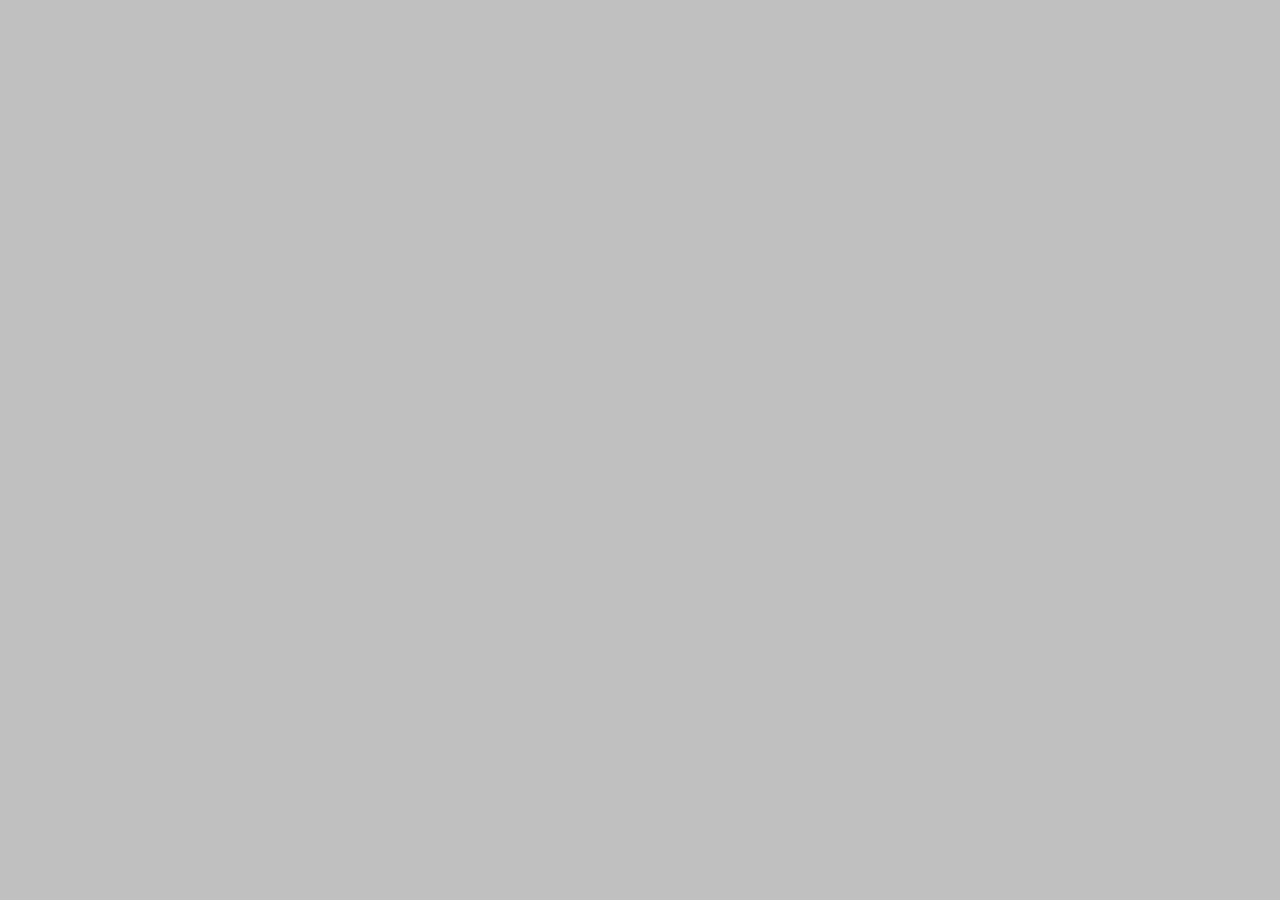
==== commit 6fc4b485: "icons" ====
--- a/Remote Trainer/Remote Trainer/index.html
+++ b/Remote Trainer/Remote Trainer/index.html
@@ -15,146 +15,232 @@
 
     <title>Remote Trainer</title>
 
+    <link rel="stylesheet" href="Libraries/jquery-ui.min.css" type="text/css" />
     <link rel="stylesheet" href="app.css" type="text/css" />
 
+    <script src="Common/exception.js"></script>
+    <script src="Common/event.js"></script>
+    <script src="Common/common.js"></script>
+    <script src="Controls/selectBox.js"></script>
     <script src="Libraries/jquery-1.7.1.min.js"></script>
+    <script src="Libraries/jquery-ui.min.js"></script>
     <script src="Libraries/knockout-3.4.2.js"></script>
     <script src="Libraries/moment-2.19.1.min.js"></script>
+    <script src="Libraries/JSBridge.js"></script>
+    <script src="app.js"></script> 
     <script src="UI/koCustomBindings.js"></script>
-    <script src="Common/common.js"></script>
-    <script src="Common/exception.js"></script>
-    <script src="Common/event.js"></script>
     <script src="Data/category.js"></script>
     <script src="Data/exercise.js"></script>
     <script src="Data/serie.js"></script>
     <script src="Data/set.js"></script>
     <script src="Data/workout.js"></script>
-    <script src="app.js"></script>
+    <script src="Service/JSBridgeProvider.js"></script>
 </head>
 <body style="background: silver">
     <div id="app_root" data-bind="app: $data"></div>
 
     <script type="text/javascript">
         $(document).ready(function () {
-            RemoteTrainer.Program.instance.runApplication();
+            RemoteTrainer.Program.instance.runApplication(window.location.search.substring(4));
         });
     </script>
 
     <script id="tmplApplication" type="text/html">
-        <div class="page" style="width: 480px; height: 800px; background: #eeeeee; padding: 10px">
-            <!-- ko template: { name: 'tmplWorkoutPage', data: workout } --><!-- /ko -->
-        </div>
-        <!-- ko with: workout -->
-            <!-- ko if: activeSet() -->
-            <div class="page" style="position: absolute; left: 520px; top: 0px; overflow: hidden; width: 480px; height: 800px; background: #eeeeee">
-                <!-- ko template: { name: 'tmplSetPage', data: activeSet } --><!-- /ko -->
-            </div>
-            <!-- /ko -->
-        <!-- /ko -->
-    </script>
-
-    <script id="tmplWorkoutPage" type="text/html">
-        <!-- ko if: uiStatus() === RemoteTrainer.Data.WorkoutStatus.Ready -->
-            <img src="Images/serieStatusReady.png" data-bind="click: start" style="width: 50px" />
-        <!-- /ko -->
-        <!-- ko if: uiStatus() === RemoteTrainer.Data.WorkoutStatus.Running -->
-        <img src="Images/serieStatusRunning.png" data-bind="click: pause" style="width: 50px" /><br />
-        Working out: <span data-bind="text: uiDurationLabel" /> (<span data-bind="text: uiCompletion" />% Complete)<br />
-        Estimated end: <span data-bind="text: uiEstimatedEndLabel" />
-        <!-- /ko -->
-        <!-- ko if: uiStatus() === RemoteTrainer.Data.WorkoutStatus.Paused -->
-        <img src="Images/serieStatusReady.png" data-bind="click: continueWorkout" style="width: 50px" />
-        <img src="Images/serieStatusRunning.png" data-bind="click: stop" style="width: 50px" />
-        Break 05:12
-        <!-- /ko -->
-        <!-- ko if: uiStatus() === RemoteTrainer.Data.WorkoutStatus.Finished -->
-        Workout summary
-        <!-- /ko -->
-        <br />
-        <br />
-        <!-- ko foreach: sets -->
-        <div style="width: 100%; border: solid 1px black; border-bottom-width: 0px; margin-bottom: 10px">
-            <div style="width: 100%; padding: 3px; border-bottom: solid 1px black; font-weight: bold">Set</div>
-            <!-- ko foreach: exercises -->
-                <div style="width: 100%; padding: 3px; border-bottom: solid 1px black" data-bind="text: name, style: {backgroundColor: category.colorLight}"></div>
-            <!-- /ko -->
-        </div>
-        <!-- /ko -->
-        <br />
-        <br />
-        <!-- ko foreach: uiCategoriesInSet -->
-        <div style="width: 100%; border: solid 1px black; border-bottom-width: 0px; margin-bottom: 10px">
-            <div style="width: 100%; padding: 3px; border-bottom: solid 1px black; font-weight: bold" data-bind="text: name, style: {backgroundColor: colorDark}"></div>
-            <!-- ko foreach: $parent.uiExercisesInSet -->
-                <!-- ko if: $data.category === $parent -->
-                <div style="width: 100%; padding: 3px; border-bottom: solid 1px black" data-bind="text: name, style: {backgroundColor: category.colorLight}"></div>
-                <!-- /ko -->
-            <!-- /ko -->
-        </div>
-        <!-- /ko -->
-    </script>
-
-    <script id="tmplSetPage" type="text/html">
-        <div class="set">
-            <div>
-                <!-- ko if: previous() --><span data-bind="click: parent.showPreviousSet.bind(parent)">Previous</span><!-- /ko -->&nbsp;
-                <!-- ko if: next() --><span data-bind="click: parent.showNextSet.bind(parent)">Next</span><!-- /ko -->
-            </div>
-            <div class="break">
-                Break: <span class="highlight" data-bind="text: breaks[0], css: {bigDigit: activeBreakIndex() === 0 }" /><span class="annotation"> sec</span>
-            </div>
+        <div class="page" style="width: 100%; height: 100%; background: #eeeeee">
+            <!-- ko if: dialogs().length > 0 -->
+                <!-- ko template: {name: 'tmplDialog', data: dialogs()[dialogs().length - 1]} --><!-- /ko -->
+            <!-- /ko -->
+            <!-- ko if: dialogs().length === 0 -->
+                <div class="tabControl">
+                    <div class="tabItem" data-bind="click: function() { onTabItemClicked('Overview'); }, css: { selected: uiSelectedTabIndex() === 0 }"><h2>Overview</h2></div>
+                    <div class="tabItem" data-bind="click: function() { onTabItemClicked('Workout'); }, css: { selected: uiSelectedTabIndex() === 1 }"><h2>Workout</h2></div>
+                    <div class="tabItem" data-bind="click: function() { onTabItemClicked('Set'); }, css: { selected: uiSelectedTabIndex() === 2 }"><h2>Set</h2></div>
+                </div>
+                <div class="content">
+                    <div style="background-image: url('Images/background.jpg'); background-repeat:no-repeat; background-size:cover; background-position: center; background-attachment: fixed; padding: 0px; height: 100%; overflow: auto">
+                        <!-- ko template: { name: uiContentTemplateName } --><!-- /ko -->
+                    </div>
+                </div>
+                <!-- ko if: uiFooterTemplateName() -->
+                <div style="width: 100%; text-align: center; background: #333333; color: white; border-bottom: solid 1px black">
+                    <!-- ko template: { name: uiFooterTemplateName } --><!-- /ko -->
+                </div>
+                <!-- /ko -->
+            <!-- /ko -->
+        </div>
+        <!-- ko if: messageBox() -->
+            <!-- ko with: messageBox() -->
+            <div style="position: absolute; left: 0px; top: 0px; width: 100%; height: 100%; background: rgba(0, 0, 0, 0.8); ">
+                <div style="height: 100%; width: 100%; display: flex; flex-direction: column; align-items: center; padding: 40px">
+                    <!-- ko if: text -->
+                    <div style="width: 100%; min-height: 100px; border: solid 1px black; border-bottom: 0; padding: 15px; text-align: center; background: white; font-size: 1.2em; cursor: pointer" data-bind="text: text" />
+                    <!-- /ko -->
+                    <!-- ko foreach: buttons-->
+                    <div style="width: 100%; border: solid 1px black; border-bottom: 0; padding: 15px; text-align: center; background: #eeeeee; font-size: 1.4em; font-weight: bold; cursor: pointer" data-bind="text: $data, click: $parent.buttonClick.bind($parent, $index())" />
+                    <!-- /ko -->
+                    <!-- ko if: cancelButton -->
+                    <div style="width: 100%; border: solid 1px black; padding: 15px; text-align: center; background: #eeeeee; font-size: 1.4em; font-weight: bold; cursor: pointer" data-bind="text: cancelButton, click: buttonClick.bind($data, -1)" />
+                    <!-- /ko -->
+                </div>
+            </div>
+            <!-- /ko -->
+        <!-- /ko -->
+    </script>
+
+    <script id="tmplWorkoutDetails" type="text/htm">
+        <div style="padding: 10px">
+            <!-- ko foreach: workout().sets -->
+            <!-- ko if: order() > 0 -->
+            <div class="break" style="padding: 5px; box-sizing: border-box; font-size: 1em;">
+                &nbsp;
+            </div>
+            <!-- /ko -->
+            <div class="setDetail">
+                <!-- ko foreach: exercises -->
+                <div style="display: flex; flex-direction: row; border-bottom: dashed 1px black; cursor: pointer" data-bind="style: { backgroundColor: category.colorDark }, click: $parent.show.bind($parent)">
+                    <div style="flex: 1; padding: 5px; font-weight: bold" data-bind="text: name" />
+                    <!-- ko foreach: $parent.series -->
+                    <!-- ko if: exercise === $parent -->
+                    <div style="border-left: solid 1px black; padding: 5px; width: 50px; text-align: center" data-bind="
+                                style: { backgroundColor: $data.status() === RemoteTrainer.Data.SerieStatus.Finished ? $parent.category.colorLight : 'white' },
+                                text: (uiAmount() !== undefined ? uiAmount() : '') + (uiAmount() !== undefined && uiReps() !== undefined ? '/' : '') + (uiReps() !== undefined ? uiReps() : '')" />
+                    <!-- /ko -->
+                    <!-- /ko -->
+                </div>
+                <!-- /ko -->
+                <div class="optionPanel" data-bind="visible: uiOptionsPanelState() === RemoteTrainer.Data.OptionPanelState.Opened">
+                    <!-- ko if: uiOptionsContentTemplate() -->
+                    <!-- ko template: { name: uiOptionsContentTemplate } --><!-- /ko -->
+                    <!-- /ko -->
+                </div>
+                <!-- ko if: uiOptionsPanelState() !== RemoteTrainer.Data.OptionPanelState.Opened-->
+                    <div class="setinfo" style="display: flex; flex-direction: row">                            
+                        <!-- ko if: status() === RemoteTrainer.Data.SetStatus.Finished -->
+                        <div style="flex: 1; padding-left: 5px"><img src="Images/serieStatusFinished.png" style="height: 16px; top: 2px; position: relative" /> Completed in: <b><span data-bind="text: uiDurationLabel" /></b> (<span data-bind="text: uiExercisingLabel" />), Avg. Difficulty: <b><span data-bind="text: uiAverageDifficulty" /></b></div>
+                        <!-- /ko -->
+                        <!-- ko if: status() === RemoteTrainer.Data.SetStatus.Queued -->
+                        <div style="flex: 1; padding-left: 5px"><img src="Images/serieStatusQueued.png" style="height: 16px; top: 2px; position: relative; cursor: pointer" /> Estimated start at: <b>10:22</b></div>
+                        <!-- /ko -->
+                        <!-- ko if: status() === RemoteTrainer.Data.SetStatus.Ready && (!parent || parent.status() !== RemoteTrainer.Data.WorkoutStatus.Paused) -->
+                        <div style="flex: 1; padding-left: 5px"><img src="Images/serieStatusReady.png" style="height: 16px; top: 2px; position: relative" /> In Break <b><span data-bind="text: series()[0].uiBreakLabel" /></b></div>
+                        <!-- /ko -->
+                        <!-- ko if: status() === RemoteTrainer.Data.SetStatus.Running -->
+                        <div style="flex: 1; padding-left: 5px"><img src="Images/serieStatusReady.png" style="height: 16px; top: 2px; position: relative" /> Running for <b><span data-bind="text: uiDurationLabel" /></b></div>
+                        <!-- /ko -->
+                        <!-- ko if: status() === RemoteTrainer.Data.SetStatus.Paused || (status() === RemoteTrainer.Data.SerieStatus.Ready && parent && parent.status() === RemoteTrainer.Data.WorkoutStatus.Paused) -->
+                        <div style="flex: 1; padding-left: 5px"><img src="Images/serieStatusPaused.png" style="height: 16px; top: 2px; position: relative" /> Paused</div>
+                        <!-- /ko -->
+                        <!-- ko if: status() !== RemoteTrainer.Data.SetStatus.Finished -->
+                        <div data-bind="click: showHideSettings" style="border-left: dashed 1px black; width: 50px; background-image: url('Images/settings.png'); background-position: center; background-repeat: no-repeat; background-color: #eeeeee; background-size: 16px; cursor: pointer" />
+                        <!-- /ko -->
+                    </div>
+                <!-- /ko -->
+            </div>
+            <!-- /ko -->
+            <!-- ko if: workout().status() !== RemoteTrainer.Data.WorkoutStatus.Finished -->
+            <div class="setDetail" data-bind="click: workout().addNewSet.bind(workout())" style="margin: 10px; margin-bottom: 0px; background: white; cursor: pointer; padding: 10px; text-align: center; font-weight: bold; font-size: 1.2em">
+                <img src="Images/add.png" style="height: 16px" /> Add Set
+            </div>
+            <!-- /ko -->
+        </div>
+    </script>
+
+    <script id="tmplSetDetails" type="text/html">
+        <!-- ko with: workout().displayedSet() -->
+        <div class="break" style="padding: 5px; box-sizing: border-box; font-size: 1em">
+            &nbsp;
+        </div>
+        <div class="set" style="padding: 10px">
             <!-- ko foreach: series -->
-                <!-- ko template: { name: 'tmplSerie' } --><!-- /ko -->
-            <!-- /ko -->
-        </div>
-    </script>
+            <!-- ko template: { name: 'tmplSerie' } --><!-- /ko -->
+            <!-- /ko -->
+        </div>
+        <!-- /ko -->
+    </script>
+
+    <script id="tmplSetDetailsFooter" type="text/html">
+        <!-- ko with: workout().displayedSet() -->
+        <div style="display: flex; flex-direction: row"> 
+            <h2 data-bind="click: showPrevious" style="flex: 1 1; text-align: left; cursor:pointer; padding-left: 5px"><!-- ko if: previous -->< Previous Set<!-- /ko --></h2>        
+            <h2 data-bind="click: showRunningSet" style="flex: 1 1; text-align: center; cursor:pointer; border-left: dashed 1px white; border-right: dashed 1px white">
+            <!-- ko if: status() !== RemoteTrainer.Data.SerieStatus.Running && status() !== RemoteTrainer.Data.SerieStatus.Ready -->Running Set<!-- /ko -->
+            </h2>            
+            <h2 data-bind="click: showNext" style="flex: 1 1; text-align: right; cursor: pointer; padding-right: 5px"><!-- ko if: next -->Next Set ><!-- /ko --></h2>
+        </div>
+        <!-- /ko -->
+    </script>
+
 
     <script id="tmplSerie" type="text/html">
-        <div class="serieHeader" data-bind="style: { backgroundColor: exercise.category.colorDark }">
-            <h2 data-bind="text: exercise.name"></h2>
-        </div>
-        <div class="serie">
-            <div class="optionPanel" data-bind="css: { animateOpenOptions: uiOptionsPanelState() === RemoteTrainer.Data.OptionPanelState.Opening, animateCloseOption: uiOptionsPanelState() === RemoteTrainer.Data.OptionPanelState.Closing}">
+        <div class="serieHeader" data-bind="style: { backgroundColor: exercise.category.colorDark }" style="border: solid 1px black; border-bottom: 0px">
+            <div data-bind="text: exercise.name, click: showExerciseHistory" style="padding: 5px; font-weight: bold; cursor: pointer"></div>
+        </div>
+        <div class="serie" style="border: solid 1px black; border-top: dashed 1px black">
+            <div class="optionPanel" data-bind="visible: uiOptionsPanelState() === RemoteTrainer.Data.OptionPanelState.Opened">
                 <!-- ko if: uiOptionsContentTemplate() -->
                     <!-- ko template: { name: uiOptionsContentTemplate } --><!-- /ko -->
                 <!-- /ko -->
-                <div class="cell button imgStatus" style="width: 55px" data-bind="style: { backgroundColor: exercise.category.colorLight, backgroundImage: 'url(\'Images/serieStatus' + RemoteTrainer.Data.SerieStatus[uiStatus()] + '.png\')' }, click: onStatusClicked"></div>
-            </div>
-            <!-- ko if: uiStatus() === RemoteTrainer.Data.SerieStatus.Ready || uiStatus() === RemoteTrainer.Data.SerieStatus.Finished -->
-            <div class="cell button imgStatus" style="width: 55px" data-bind="style: { backgroundColor: exercise.category.colorLight, backgroundImage: 'url(\'Images/serieStatus' + RemoteTrainer.Data.SerieStatus[uiStatus()] + '.png\')' }, click: onStatusClicked"></div>
+                <div class="cell button imgStatus" style="width: 55px" data-bind="style: { backgroundColor: exercise.category.colorLight, backgroundImage: uiButtonImage }, click: onStatusClicked"></div>
+            </div>
+            <!-- ko if: status() === RemoteTrainer.Data.SerieStatus.Ready || status() === RemoteTrainer.Data.SerieStatus.Paused -->
+            <div class="cell button imgStatus" style="width: 55px" data-bind="style: { backgroundColor: exercise.category.colorLight, backgroundImage: uiButtonImage }, click: onStatusClicked"></div>
             <!-- /ko -->
             <div class="info" data-bind="style: { backgroundColor: 'white' }">
-                <!-- ko if: uiStatus() === RemoteTrainer.Data.SerieStatus.Finished -->
+                <!-- ko if: status() === RemoteTrainer.Data.SerieStatus.Ready && (!parent || !parent.parent || parent.parent.status() !== RemoteTrainer.Data.WorkoutStatus.Paused) -->
+                <div style="width: 100%; line-height: 45px; text-align: center">
+                    <span style="font-size: 1.6em; font-weight: bold; font-style: normal">Break: </span>
+                    <span style="font-size: 1.6em; font-weight: bold; font-style: normal" data-bind="text: uiBreakLabel" />
+                </div>
+                <!-- /ko -->
+                <!-- ko if: status() === RemoteTrainer.Data.SerieStatus.Paused || (status() === RemoteTrainer.Data.SerieStatus.Ready && parent && parent.parent && parent.parent.status() === RemoteTrainer.Data.WorkoutStatus.Paused) -->
+                <div style="width: 100%; line-height: 45px; text-align: center">
+                    <span style="font-size: 1.6em; font-weight: bold; font-style: normal">Paused</span>
+                </div>
+                <!-- /ko -->
+                <!-- ko if: status() === RemoteTrainer.Data.SerieStatus.Finished -->
                 <div>
-                    Duration: <span class="highlight" data-bind="text: uiDuration"/><span class="annotation"> sec</span><br />
-                    Difficulty: <span class="highlight" style="cursor: pointer" data-bind="text: uiDifficulty, click: onStatusClicked"/>
+                    Duration: <span class="highlight" data-bind="text: uiDuration"/><br />
+                    Difficulty: <span class="highlight link" style="cursor: pointer" data-bind="text: uiDifficulty, click: onStatusClicked"/>
                 </div>
                 <!-- /ko -->
             </div>
             <!-- ko if: uiAmount() > 0 -->
-            <div class="cell button" style="border-right: dotted 1px black" data-bind="style: { backgroundColor: exercise.category.colorLight }">
-                <span class="bigDigit" data-bind="text: uiAmount" /><span class="annotation" data-bind="text: RemoteTrainer.Data.UnitOfAmount[exercise.uoa]" />
-            </div>
-            <!-- /ko -->
-            <div class="cell button" data-bind="style: { backgroundColor: exercise.category.colorLight }">
+            <div class="cell button" style="border-right: dashed 1px black" data-bind="style: { backgroundColor: exercise.category.colorLight, padding: (uiAmountHasFocus() ? 0 : 5) + 'px' }, click: onAmountClicked">
+                <!-- ko if: !uiAmountHasFocus() -->
+                    <span class="bigDigit" data-bind="text: uiAmount" /><span class="annotation" data-bind="text: RemoteTrainer.Data.UnitOfAmount[exercise.uoa]" />
+                <!-- /ko -->
+                <!-- ko if: uiAmountHasFocus() -->
+                    <input type="number" style="width: 100%; height: 100%; border: 0px; box-sizing: border-box; font-size: 35px; font-weight: bold; text-align: center" data-bind="value: uiAmount, hasFocus: uiAmountHasFocus" />
+                <!-- /ko -->
+            </div>
+            <!-- /ko -->
+            <div class="cell button" data-bind="style: { backgroundColor: exercise.category.colorLight, padding: (uiRepsHasFocus() ? 0 : 5) + 'px' }, click: onRepsClicked">
+                <!-- ko if: !uiRepsHasFocus() -->
                 <span class="bigDigit" data-bind="text: uiReps" /><span class="annotation" data-bind="text: RemoteTrainer.Data.UnitOfRepetitions[exercise.uor]" />
-            </div>
-        </div>
-        <div class="break">
-            <!-- ko if: parent.breaks[order + 1]() >= 0 -->Break: <span class="highlight" data-bind="text: parent.breaks[order + 1], css: { bigDigit: parent.activeBreakIndex() === order + 1 }" /><span class="annotation"> sec</span><!-- /ko -->&nbsp;
+                <!-- /ko -->
+                <!-- ko if: uiRepsHasFocus() -->
+                <input type="number" style="width: 100%; height: 100%; border: 0px; box-sizing: border-box; font-size: 35px; font-weight: bold; text-align: center" data-bind="value: uiReps, hasFocus: uiRepsHasFocus" />
+                <!-- /ko -->
+           </div>
+        </div>
+        <div class="break" style="padding: 5px; box-sizing: border-box; font-size: 1em">
+            &nbsp;
+        </div>
+    </script>
+
+    <script id="tmplOptionsQueuedSerie" type="text/html">
+        <div class="cell" style="flex: 1 1; text-align: center; background-color: white; border-right: solid 1px black">
+            Details
         </div>
     </script>
 
     <script id="tmplOptionsRunningSerie" type="text/html">
         <div class="cell" style="flex: 1 1; text-align: center; background-color: white; border-right: solid 1px black">
-            <!-- ko if: uiCountDown() > 0 -->
-                <span class="bigDigit countDown" data-bind="text: uiCountDown" /><span class="annotation countDown"> sec</span>
-            <!-- /ko -->
-            <!-- ko if: uiCountDown() === 0 -->
-                <span class="bigDigit countDown">Go!</span>
-            <!-- /ko -->
-            <!-- ko if: uiCountDown() < 0 -->
-                <span class="bigDigit" data-bind="text: uiDuration" /><span class="annotation"> sec</span>
+            <!-- ko if: uiCountDown() -->
+                <span class="bigDigit" style="color: red" data-bind="text: uiCountDown" /><span class="annotation" style="color: red"> sec</span>
+            <!-- /ko -->
+            <!-- ko if: !uiCountDown() -->
+                <span class="bigDigit" data-bind="text: duration" /><span class="annotation"> sec</span>
             <!-- /ko -->
         </div>
     </script>
@@ -169,17 +255,251 @@
         </div>
     </script>
 
-    <!--style="background: #C9FFDA"
-    style="background: #D9FFEA"
-    style="background: #FBFFD6"
-    style="background: #FFD9C6"
-    style="background: #FFB7AA"-->
-
-    <script id="tmplOptionsSerieSettings" type="text/html">
-        <div class="cell" style="flex: 1 1; text-align: center; background-color: white; border-right: solid 1px black">
-            Nastavenia pre konkretnu serie: vynechat, zamenit, posunut na neskor...
-        </div>
-    </script>
-
+    <script id="tmplOptionsSetSettings" type="text/html">
+        <div class="setinfo" style="display: flex; flex-direction: row">
+            <div data-bind="click: showHideSettings" style="border-right: dashed 1px black; width: 50px; background-image: url('Images/settings.png'); background-position: center; background-repeat: no-repeat; background-color: #eeeeee; background-size: 16px; cursor: pointer" />
+            <div style="flex: 1; padding-left: 5px"><span data-bind="click: modifySet" class="highlight link" style="cursor: pointer">Modify</span></div>            
+            <!-- ko if: status() == RemoteTrainer.Data.SetStatus.Queued || status() === RemoteTrainer.Data.SetStatus.Ready -->
+            <div data-bind="click: moveDown, style: {backgroundImage: next() ? 'url(\'Images/down_arrow.png\')' : 'url(\'Images/down_arrow_disabled.png\')' }" style="border-left: dashed 1px black; width: 50px; background-position: center; background-repeat: no-repeat; background-color: #eeeeee; background-size: 16px; cursor: pointer" />
+            <div data-bind="click: moveUp, style: {backgroundImage: previous() && (previous().status() === RemoteTrainer.Data.SerieStatus.Queued || previous().status() === RemoteTrainer.Data.SerieStatus.Ready) ? 'url(\'Images/up_arrow.png\')' : 'url(\'Images/up_arrow_disabled.png\')' }" style="border-left: dashed 1px black; width: 50px; background-position: center; background-repeat: no-repeat; background-color: #eeeeee; background-size: 16px; cursor: pointer" />
+            <div data-bind="click: remove" style="border-left: dashed 1px black; width: 50px; background-image: url('Images/trash.png'); background-position: center; background-repeat: no-repeat; background-color: #ffdddd; background-size: 16px; cursor: pointer" />
+            <!-- /ko -->
+        </div>
+    </script>
+
+    <script id="tmplOverview" type="text/html">
+        <!-- ko with: workout() -->
+        <div style="height: 100%; width: 100%; display: flex; align-items: center; padding: 20px">
+            <div style="width: 100%; height: 325px; border: solid 1px black; padding: 20px; text-align: center; background: rgba(255, 255, 255, 0.75); box-shadow: 10px 15px 2px rgba(0,0,0,0.55)">
+                <!-- ko if: status() === RemoteTrainer.Data.WorkoutStatus.Ready -->
+                <span class="bigestDigit" data-bind="text: uiDuration"/><br />
+                <br />
+                <br />
+                <img src="Images/serieStatusReady.png" style="height: 10em" data-bind="click: start" />
+                <!-- /ko -->
+                <!-- ko if: status() === RemoteTrainer.Data.WorkoutStatus.Paused -->
+                <span class="bigestDigit" data-bind="text: uiDuration" /><br />
+                <br />
+                <br />
+                <div style="text-align: left">
+                    <span style="font-size: 1em; font-weight: bold; font-style: normal">Completion:</span>
+                    <div style="background: white; width: 100%; height: 30px; position: relative; border: solid 1px black">
+                        <div style="position: absolute; left: 0px; top: 0px; height: 100%; width: 100%; background: linear-gradient(to right, white, #99dd44)"></div>
+                        <div data-bind="style: {width: (100 - completition()) + '%'}" style="position: absolute; right: 0px; top: 0px; height: 100%; background: white"></div>
+                        <div style="position: absolute; left: 0px; top: 0px; height: 100%; width: 100%; font-size: 1.5em; color: black; text-align: left; padding-left: 0.5em; font-weight: bold" data-bind="text: completition() + ' %'"></div>
+                    </div>
+                    <br />
+                    <span style="font-size: 1em; font-weight: bold; font-style: normal">Average Difficulty:</span>
+                    <div style="background: transparent; width: 100%; height: 30px; position: relative; border: solid 1px black">
+                        <div style="position: absolute; left: 0px; top: 0px; height: 100%; width: 100%; background: linear-gradient(to right, white, #aa0000);"></div>
+                        <div data-bind="style: {width: (100 - (averageDifficulty() * 20)) + '%'}" style="position: absolute; right: 0px; top: 0px; height: 100%; background: white;"></div>
+                        <div style="position: absolute; left: 0px; top: 0px; height: 100%; width: 100%; font-size: 1.5em; color: black; text-align: left; padding-left: 0.5em; font-weight: bold" data-bind="text: averageDifficulty().toFixed(1)"></div>
+                    </div>
+                    <br />
+                    <br />
+                    <div style="width: 100%; height: 30px">
+                        <div style="display: inline-block; width: 45%; padding: 0px; margin: 0px; box-sizing: border-box">
+                            <span>Started On:</span> <span style="font-size: 1em; font-weight: bold; font-style: normal" data-bind="text: moment(startedOn()).format('hh:mm')"></span><br />
+                            <!-- ko if: status() !== RemoteTrainer.Data.WorkoutStatus.Finished -->
+                            <span>Estimated End:</span> <span style="font-size: 1em; font-weight: bold; font-style: normal">10:12</span>
+                            <!-- /ko -->
+                            <!-- ko if: status() === RemoteTrainer.Data.WorkoutStatus.Finished -->
+                            <span>Finished On:</span> <span style="font-size: 1em; font-weight: bold; font-style: normal" data-bind="text: moment(finishedOn()).format('hh:mm')"></span>
+                            <!-- /ko -->
+                        </div>
+                        <!-- ko if: status() !== RemoteTrainer.Data.WorkoutStatus.Finished -->
+                        <div style="display: inline-block; width: 50%; padding: 0px; margin: 0px; box-sizing: border-box; text-align: right; cursor: pointer">
+                            <img src="Images/serieStatusReady.png" style="height:1.4em" /> <span data-bind="click: resume" style="text-decoration: underline; position: relative; top: -4px">Resume Workout</span>
+                        </div>
+                        <!-- /ko -->
+                    </div>
+                </div>
+                <!-- /ko -->
+                <!-- ko if: status() === RemoteTrainer.Data.WorkoutStatus.Running || status() === RemoteTrainer.Data.WorkoutStatus.Finished -->
+                <span class="bigestDigit" data-bind="text: uiDuration" /><br />
+                <br />
+                <br />
+                <div style="text-align: left">
+                    <span style="font-size: 1em; font-weight: bold; font-style: normal">Completion:</span>
+                    <div style="background: white; width: 100%; height: 30px; position: relative; border: solid 1px black">
+                        <div style="position: absolute; left: 0px; top: 0px; height: 100%; width: 100%; background: linear-gradient(to right, white, #99dd44)"></div>
+                        <div data-bind="style: {width: (100 - completition()) + '%'}" style="position: absolute; right: 0px; top: 0px; height: 100%; background: white"></div>
+                        <div style="position: absolute; left: 0px; top: 0px; height: 100%; width: 100%; font-size: 1.5em; color: black; text-align: left; padding-left: 0.5em; font-weight: bold" data-bind="text: completition() + ' %'"></div>
+                    </div>
+                    <br />
+                    <span style="font-size: 1em; font-weight: bold; font-style: normal">Average Difficulty:</span>
+                    <div style="background: transparent; width: 100%; height: 30px; position: relative; border: solid 1px black">
+                        <div style="position: absolute; left: 0px; top: 0px; height: 100%; width: 100%; background: linear-gradient(to right, white, #aa0000);"></div>
+                        <div data-bind="style: {width: (100 - (averageDifficulty() * 20)) + '%'}" style="position: absolute; right: 0px; top: 0px; height: 100%; background: white;"></div>
+                        <div style="position: absolute; left: 0px; top: 0px; height: 100%; width: 100%; font-size: 1.5em; color: black; text-align: left; padding-left: 0.5em; font-weight: bold" data-bind="text: averageDifficulty().toFixed(1)"></div>
+                    </div>
+                    <br />
+                    <br />
+                    <div style="width: 100%; height: 30px">
+                        <div style="display: inline-block; width: 45%; padding: 0px; margin: 0px; box-sizing: border-box">
+                            <span>Started On:</span> <span style="font-size: 1em; font-weight: bold; font-style: normal" data-bind="text: moment(startedOn()).format('hh:mm')"></span><br />
+                            <!-- ko if: status() !== RemoteTrainer.Data.WorkoutStatus.Finished -->
+                            <span>Estimated End:</span> <span style="font-size: 1em; font-weight: bold; font-style: normal">10:12</span>
+                            <!-- /ko -->
+                            <!-- ko if: status() === RemoteTrainer.Data.WorkoutStatus.Finished -->
+                            <span>Finished On:</span> <span style="font-size: 1em; font-weight: bold; font-style: normal" data-bind="text: moment(finishedOn()).format('hh:mm')"></span>
+                            <!-- /ko -->
+                        </div>
+                        <!-- ko if: status() !== RemoteTrainer.Data.WorkoutStatus.Finished -->
+                        <div style="display: inline-block; width: 50%; padding: 0px; margin: 0px; box-sizing: border-box; text-align: right; cursor: pointer">
+                            <img src="Images/serieStatusPaused.png" style="height:1.4em" /> <span data-bind="click: pause" style="text-decoration: underline; position: relative; top: -4px">Pause Workout</span><br />
+                            <img src="Images/serieStatusRunning.png" style="height:1.4em" /> <span data-bind="click: stop" style="text-decoration: underline; position: relative; top: -4px">Finish Workout</span>
+                        </div>
+                        <!-- /ko -->
+                   </div>
+                </div>
+                <!-- /ko -->
+            </div>
+        </div>
+        <!-- /ko -->
+    </script>
+
+    <script id="tmplDialog" type="text/html">
+        <div class="tabControl">
+            <div class="tabItem"><h2 data-bind="text: name"></h2></div>
+        </div>
+        <div class="content">
+            <div style="background-image: url('Images/background.jpg'); background-repeat:no-repeat; background-size:cover; background-position: center; background-attachment: fixed; padding: 0px; height: 100%; overflow: auto">
+                <!-- ko if: uiContentTemplateName() -->
+                <!-- ko template: { name: uiContentTemplateName } --><!-- /ko -->
+                <!-- /ko -->
+            </div>
+        </div>
+        <div style="width: 100%; text-align: center; background: #333333; color: white; border-bottom: solid 1px black; display: flex; flex-direction: row">
+            <h2 data-bind="click: done" style="flex: 1 1; text-align: center; cursor:pointer; padding-left: 5px; border-left: dashed 1px white">OK</h2>
+            <h2 data-bind="click: cancel" style="flex: 1 1; text-align: center; cursor: pointer; padding-right: 5px">Cancel</h2>
+        </div>
+    </script>
+
+    <script id="tmplModifySetDialog" type="text/html">
+        <!-- ko with: modifiedSet -->
+            <!-- ko foreach: series() -->
+            <div class="setDetail" style="margin: 10px; margin-bottom: 0px">
+                <div style="display: flex; flex-direction: row; border-bottom: solid 1px black" data-bind="style: { backgroundColor: exercise.category.colorDark }">
+                    <div style="flex: 1; padding: 5px; font-weight: bold" data-bind="text: exercise.name" />
+                     <!-- ko if: status() !== RemoteTrainer.Data.SerieStatus.Running && status() !== RemoteTrainer.Data.SerieStatus.Finished && status() !== RemoteTrainer.Data.SerieStatus.Paused -->
+                    <div data-bind="click: moveDown, style: {backgroundImage: next() ? 'url(\'Images/down_arrow.png\')' : 'url(\'Images/down_arrow_disabled.png\')' }" style="border-left: dashed 1px black; width: 50px; background-position: center; background-repeat: no-repeat; background-color: #eeeeee; background-size: 16px; cursor: pointer" />
+                    <div data-bind="click: moveUp, style: {backgroundImage: previous() && canMoveUp() ? 'url(\'Images/up_arrow.png\')' : 'url(\'Images/up_arrow_disabled.png\')' }" style="border-left: dashed 1px black; width: 50px; background-position: center; background-repeat: no-repeat; background-color: #eeeeee; background-size: 16px; cursor: pointer" />
+                    <div data-bind="click: remove" style="border-left: dashed 1px black; width: 50px; background-image: url('Images/trash.png'); background-position: center; background-repeat: no-repeat; background-color: #ffdddd; background-size: 16px; cursor: pointer" />
+                    <!-- /ko -->
+                </div>
+                <div class="setinfo" style="display: flex; flex-direction: row; background: white; height: 45px">
+                    <div style="flex: 1; padding-left: 5px">
+                        <!-- ko if: $parent.status() !== RemoteTrainer.Data.SetStatus.Finished -->
+                        <span class="highlight link" data-bind="click: addClone">Clone</span>
+                        <!-- /ko -->
+                    </div>
+                    <div class="cell button" style="border-left: dashed 1px black" data-bind="style: { backgroundColor: exercise.category.colorLight, padding: (uiAmountHasFocus() ? 0 : 5) + 'px' }, click: onAmountClicked">
+                        <!-- ko if: !uiAmountHasFocus() -->
+                        <span class="bigDigit" data-bind="text: uiAmount" /><span class="annotation" data-bind="text: RemoteTrainer.Data.UnitOfAmount[exercise.uoa]" />
+                        <!-- /ko -->
+                        <!-- ko if: uiAmountHasFocus() -->
+                        <input type="number" style="width: 100%; height: 100%; border: 0px; box-sizing: border-box; font-size: 35px; font-weight: bold; text-align: center" data-bind="value: uiAmount, hasFocus: uiAmountHasFocus" />
+                        <!-- /ko -->
+                    </div>
+                    <div class="cell button" style="border-left: dashed 1px black" data-bind="style: { backgroundColor: exercise.category.colorLight, padding: (uiRepsHasFocus() ? 0 : 5) + 'px' }, click: onRepsClicked">
+                        <!-- ko if: !uiRepsHasFocus() -->
+                        <span class="bigDigit" data-bind="text: uiReps" /><span class="annotation" data-bind="text: RemoteTrainer.Data.UnitOfRepetitions[exercise.uor]" />
+                        <!-- /ko -->
+                        <!-- ko if: uiRepsHasFocus() -->
+                        <input type="number" style="width: 100%; height: 100%; border: 0px; box-sizing: border-box; font-size: 35px; font-weight: bold; text-align: center" data-bind="value: uiReps, hasFocus: uiRepsHasFocus" />
+                        <!-- /ko -->
+                    </div>
+                </div>
+            </div>
+            <!-- /ko -->
+            <!-- ko if: status() !== RemoteTrainer.Data.SetStatus.Finished -->
+            <div class="setDetail" data-bind="click: showAddSerieDialog" style="margin: 10px; margin-bottom: 0px; background: white; cursor: pointer; padding: 10px; text-align: center; font-weight: bold; font-size: 1.2em">
+                <img src="Images/add.png" style="height: 16px" /> Add Serie
+            </div>
+            <!-- /ko -->
+        <!-- /ko -->
+    </script>
+
+    <script id="tmplAddSerieDialog" type="text/html">
+        <div style="padding: 10px">
+            <!-- ko template: { name: 'tmplSelectBox', data: selectBoxCategory} --><!-- /ko -->
+            <!-- ko if: selectedCategory() -->
+            <br />
+            <!-- ko template: { name: 'tmplSelectBox', data: selectBoxExercise } --><!-- /ko -->
+            <!-- /ko -->
+        </div>
+    </script>
+   
+    <script id="tmplCreateWorkoutDialog" type="text/html">
+        <div style="padding: 10px">
+            <!-- ko template: { name: 'tmplSelectBox', data: selectWorkout } --><!-- /ko -->
+            <br />
+            <br />
+            <div data-bind="datepicker: date" style="width: 100%"></div>
+        </div>
+    </script>
+
+    <script id="tmplExerciseHistoryDialog" type="text/html">
+        <div style="padding: 10px">
+            <!-- ko foreach: items -->
+                <!-- ko if: type === RemoteTrainer.Data.HistoryItemType.Date -->
+                <br />
+                <div class="serieHeader" data-bind="style: { backgroundColor: exercise.category.colorDark }" style="border: solid 1px black">
+                    <div style="padding: 5px; font-weight: bold" data-bind="text: dateLabel">Pondelok 19.2.2018</div>
+                </div>
+                <!-- /ko -->
+                <!-- ko if: type === RemoteTrainer.Data.HistoryItemType.Serie -->
+                <div class="exerciseHistory" style="display: flex; flex-direction: row; background: white; height: 25px; border: solid 1px black; border-top: 0px">
+                    <div class="cell" style="border-right: dashed 1px black; flex: 1 1 100%; position: relative">
+                        <div style="position: absolute; left: 0px; top: 0px; height: 100%; width: 100%; background: linear-gradient(to right, white, #aa0000)"></div>
+                        <div style="position: absolute; right: 0px; top: 0px; height: 100%; width: 20%; background: white" data-bind="style: { width: (100 - (serie.difficulty() * 20)) + '%' }"></div>
+                        <span style="position: absolute; left: 0px; top: 0px; height: 100%; width: 100%; text-align: left; padding: 5px" data-bind="text: serie.uiDuration"></span>
+                    </div>
+                    <div class="cell button" style="border-right: dashed 1px black" data-bind="style: { backgroundColor: exercise.category.colorLight }">
+                        <span data-bind="text: serie.uiAmount"/><span class="annotation" data-bind="text: RemoteTrainer.Data.UnitOfAmount[exercise.uoa]" />
+                    </div>
+                    <div class="cell button" data-bind="style: { backgroundColor: exercise.category.colorLight }">
+                        <span data-bind="text: serie.uiReps" /><span class="annotation" data-bind="text: RemoteTrainer.Data.UnitOfRepetitions[exercise.uor]" />
+                    </div>
+                </div>
+                <!-- /ko -->
+                <!-- ko if: type === RemoteTrainer.Data.HistoryItemType.Break -->
+                <div class="exerciseHistory" style="display: flex; flex-direction: row; background: white; height: 25px; border: solid 1px black; border-top: 0px">
+                    <div class="cell" style="flex: 1 1 auto; text-align: center" data-bind="text: durationLabel" />
+                </div>
+                <!-- /ko -->
+            <!-- /ko -->
+        </div>
+    </script>
+
+    <script id="tmplSelectBox" type="text/html">
+        <!-- ko if: !isExpanded() -->
+        <div class="selectbox" style="padding: 10px; background: white; border: solid 1px black; cursor: pointer; box-shadow: 5px 5px 1px rgba(0,0,0,0.55)" data-bind="click: expand">
+            <!-- ko if: selectedItem() -->
+            <span data-bind="text: itemLabel() ? selectedItem()[itemLabel()] : selectedItem()" style="font-weight: bold; font-style: normal" />
+            <!-- /ko -->
+            <!-- ko if: !selectedItem() -->
+            <span data-bind="text: selectText()" />
+            <!-- /ko -->
+        </div>
+        <!-- /ko -->
+        <!-- ko if: isExpanded() -->
+        <div class="selectbox expanded" style="background: white; border: solid 1px black; max-height: 200px; overflow-y: auto; box-shadow: 5px 5px 1px rgba(0,0,0,0.55)">
+            <!-- ko if: items().length > 0 -->
+                <!-- ko foreach: items() -->
+                <div class="item" style="padding: 10px; background: white; border-bottom: solid 1px black; cursor: pointer" data-bind="click: $parent.itemSelected.bind($parent, $data, $index())">
+                    <span data-bind="text: $parent.itemLabel() ? $data[$parent.itemLabel()] : $data" style="font-weight: bold; font-style: normal" />
+                </div>
+                <!-- /ko -->
+            <!-- /ko -->
+            <!-- ko if: items().length === 0 -->
+            <div class="item" style="padding: 10px; background: white; border-bottom: solid 1px black; cursor: pointer" data-bind="click: collapse">
+                <span style="font-weight: bold; font-style: normal">Empty</span>
+            </div>
+            <!-- /ko -->
+        </div>
+        <!-- /ko -->
+    </script>
 </body>
 </html>--- a/Remote Trainer/Remote Trainer/app.css
+++ b/Remote Trainer/Remote Trainer/app.css
@@ -1,8 +1,13 @@
-﻿body {
+﻿html {
+    height: 100%;
+}
+
+body {
     font-family: 'Segoe UI', sans-serif;
     font-size: 12px;
     padding: 0px;
     margin: 0px;
+    height: 100%;
 }
 
 span {
@@ -13,16 +18,61 @@
     box-sizing: border-box;
 }
 
-.page .header {
+select {
+    border: 0px;
+}
+
+.page {
+    display: flex;
+    flex-direction: column;
+}
+
+.page > .header {
     width: 100%;
     background: #333333;
     color: white;
     padding: 5px;
 }
 
+.page > .tabControl {
+    width: 100%;
+    text-align: center;
+    color: black;
+    display: flex;
+    background: #333333;
+    padding-top: 5px;
+}
+
+.tabControl .tabItem {
+    flex: 1;
+    height: 100%;
+    padding: 5px;
+    border-bottom: solid 1px black;
+    color: white;
+    cursor: pointer;
+}
+
+.tabControl .selected {
+    border-bottom: solid 1px #eeeeee;
+    background: #eeeeee;
+    color: black;
+}
+
+.page > .content {
+    flex: auto;
+    overflow-y: auto;
+    -webkit-overflow-scrolling: touch;
+    height: 100%;
+}
+
+.setDetail {
+    border: solid 1px black;
+    box-shadow: 5px 5px 1px rgba(0,0,0,0.55);
+}
+
 .set .serieHeader {
-    padding: 5px;
-    border-bottom: dotted 1px black
+    border-bottom: dashed 1px black;
+    box-shadow: 5px 5px 1px rgba(0,0,0,0.55);
 }
 
 .set .serie {
@@ -34,9 +84,20 @@
     height: 55px;
     align-items: center;
     position: relative;
-}
-
-    .set .serie .cell {
+    box-shadow: 5px 5px 1px rgba(0,0,0,0.55);
+}
+
+ .setinfo {
+    background: white;
+    height: 35px;
+    line-height: 35px;
+    display: inline-block;
+    width: 100%;
+    text-align: left;
+}
+
+    .set .serie .cell,
+    .set .setinfo .cell {
         padding: 5px;
         line-height: 45px;
         height: 100%;
@@ -44,38 +105,58 @@
         flex-shrink: 0;
     }
 
-    .set .serie .button {
+    .set .serie .button,
+    .setinfo .button {
         width: 75px;
         cursor: pointer;
     }
 
-    .set .serie .info {
+    .set .serie .info,
+    .setinfo .info {
         padding: 5px;
         border-right: solid 1px black;
         flex: 1;
         height: 100%;
     }
 
-    .set .serie .imgStatus {
+    .set .serie .imgStatus,
+    .setinfo .imgStatus {
         background-position: 50% 50%;
         background-size: 66%;
         background-repeat: no-repeat;
-        border-right: dotted 1px #555555;
-    }
-
-    .set .serie .optionPanel {
+        border-right: dashed 1px #555555;
+    }
+
+    .set .serie .optionPanel,
+    .setinfo .optionPanel {
         position: absolute;
         top: 0px;
         width: 100%;
         height: 100%;
         display: flex;
-        left: calc(55px - 100%);
-    }
+    }
+
+.exerciseHistory {
+    background: white;
+    height: 25px;
+    display: inline-block;
+    width: 100%;
+    text-align: center;
+}
+
+.exerciseHistory .cell {
+    padding: 5px;
+    height: 100%;
+    flex: 1 1 auto;
+    font-style: normal;
+    min-width: 15%;
+}
+
 
 .difficultyButton {
     padding: 5px;
     width: 20%;
-    border-right: dotted 1px black;
+    border-right: dashed 1px black;
     cursor: pointer;
     line-height:normal;
     font-size: 0.8em;
@@ -94,7 +175,7 @@
     }
 
     @keyframes openOptions {
-        from { left: -80%; }
+        from { left: -100%; }
         to { left: 0px; }
     }
 
@@ -104,30 +185,17 @@
 
     @keyframes closeOptions {
         from { left: 0px; }
-        to { left: -80%; }
-    }
-
-.set .break {
-  padding: 5px;
-  box-sizing: border-box;
-  border-bottom: solid 1px black;
-  background: white;
-  font-size: 12px;
-  text-align: center;
-  background: #eeeeee
-}
-
-.set .activeBreak {
-  background: white;
-}
+        to { left: -100%; }
+    }
 
 span.bigDigit {
     font-size: 2.8em;
     font-weight: bold;
 }
 
-span.countDown {
-    color: red;
+span.bigestDigit {
+    font-size: 5.6em;
+    font-weight: bold;
 }
 
 span.annotation {
@@ -149,3 +217,13 @@
 .highlight {
     font-weight: bold;
 }
+
+.link {
+    cursor: pointer;
+    text-decoration: underline;
+    color: blue;
+}
+
+div.ui-datepicker {
+    font-size: 20px;
+}